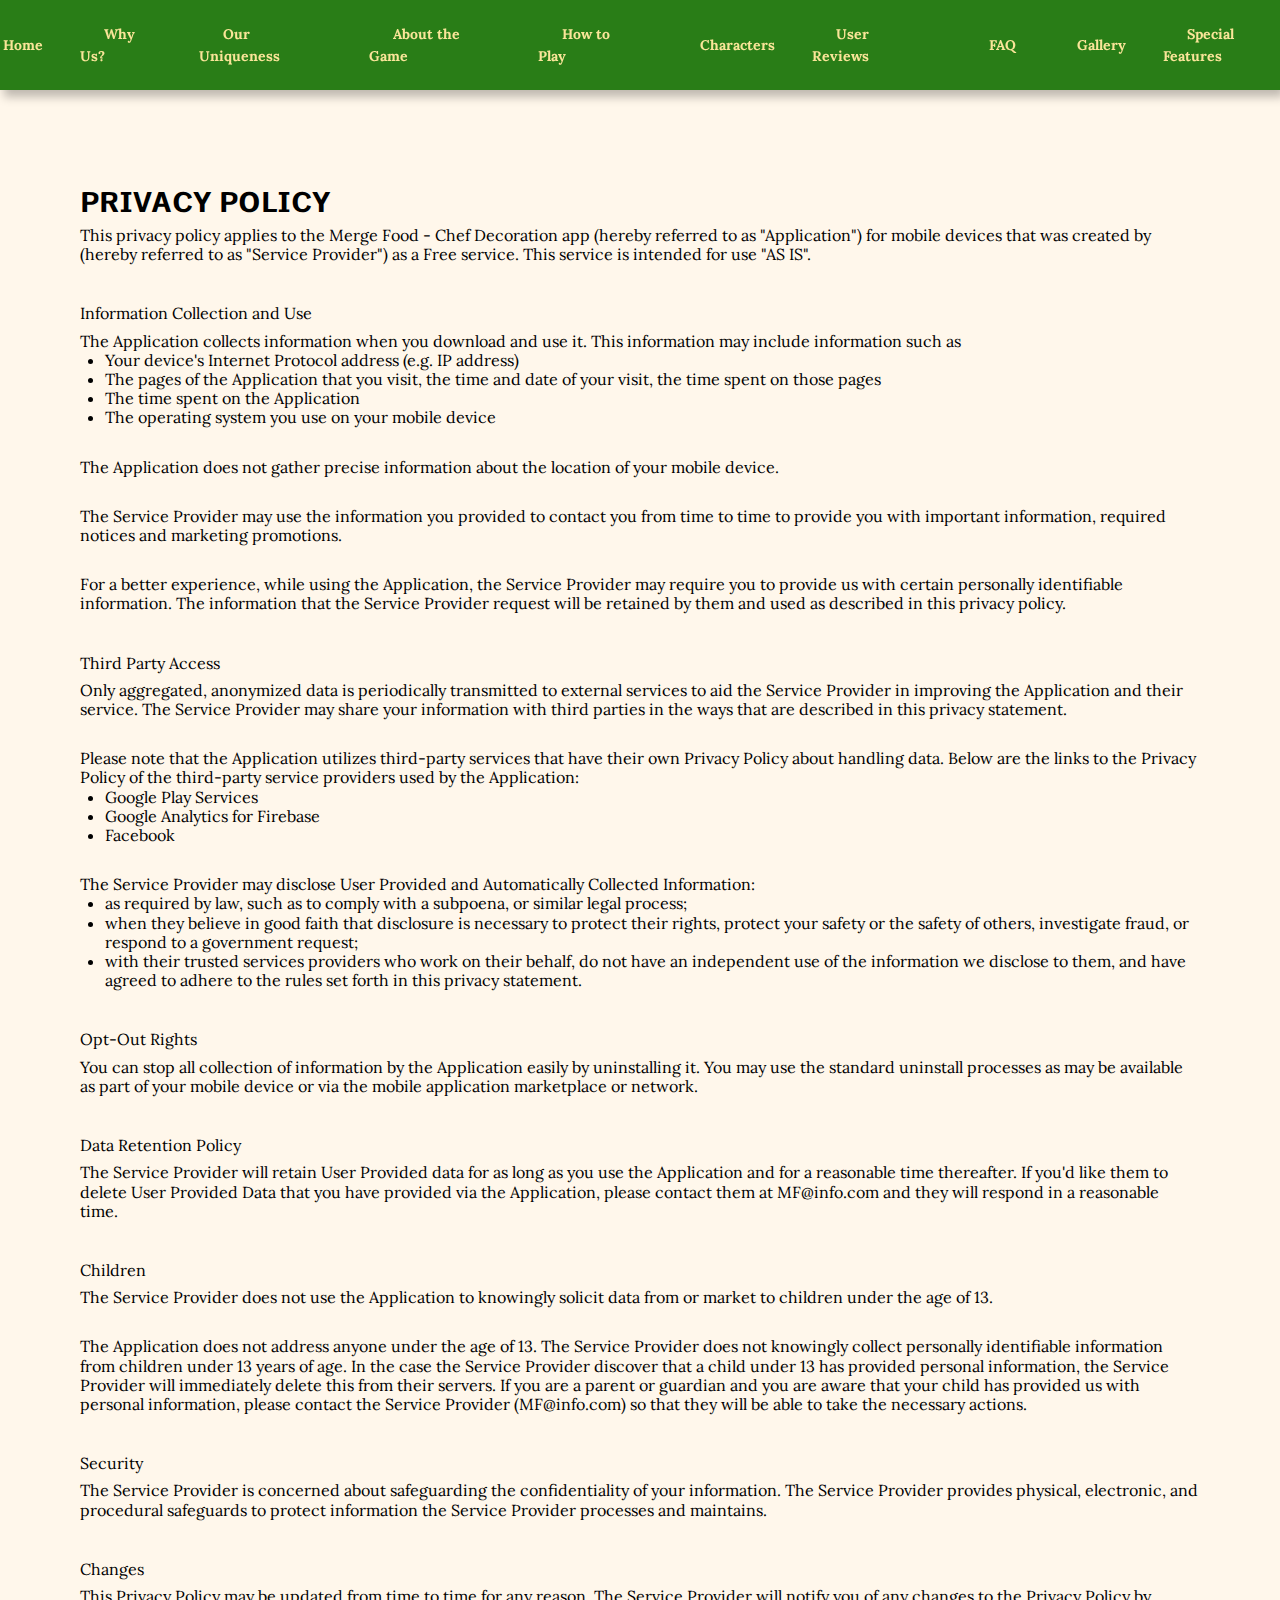
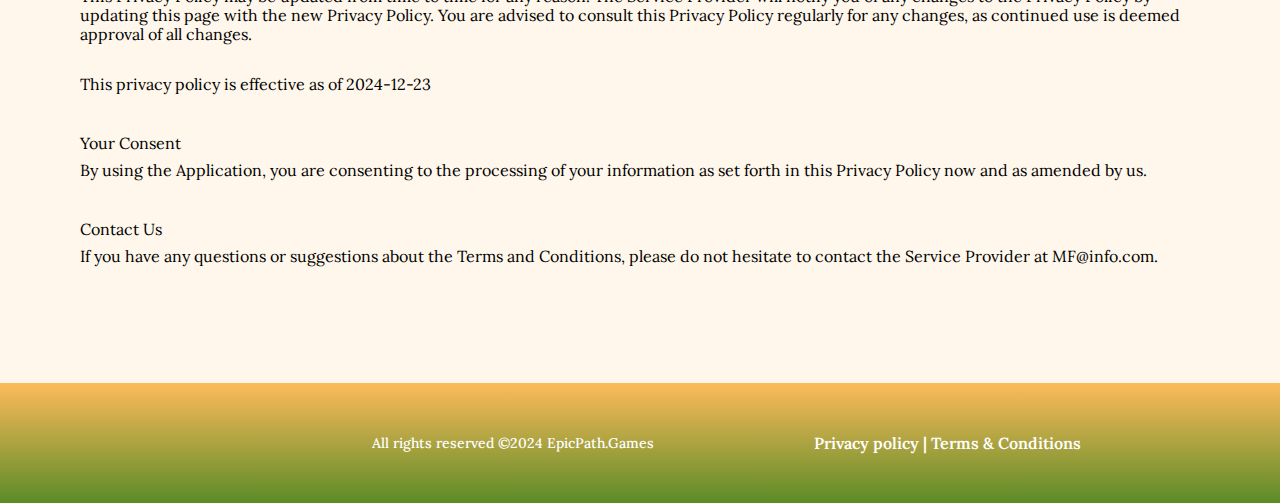
==== policy.html @ 28ab497a "1" ====
<!DOCTYPE html>
<html lang="en">
  <head>
    <meta charset="UTF-8" />
    <meta name="viewport" content="width=device-width, initial-scale=1.0" />
    <title>Merge Food - Chef Decoration</title>
    <link rel="icon" href="img/Fav B.png" />
    <link rel="stylesheet" type="text/css" href="slick/slick.css" />
    <link rel="stylesheet" href="css/main.css" />
    <link href="https://unpkg.com/aos@2.3.1/dist/aos.css" rel="stylesheet" />
  </head>

  <body class="back">
    <header class="header">
      <div class="header__background"></div>
      <nav class="navigation">
        <ul class="navigation__list">
          <li class="navigation__item">
            <a href="/" class="navigation__link"
              ><img href="/" class="header-title navigation-img" alt=""
            /></a>
          </li>
          <li class="navigation__item">
            <a href="/" class="navigation__link">Home</a>
          </li>
          <li class="navigation__item">
            <a href="/#why" class="navigation__link">Why Us?</a>
          </li>
          <li class="navigation__item">
            <a href="/#uniqueness" class="navigation__link">Our Uniqueness</a>
          </li>
          <li class="navigation__item">
            <a href="/#about" class="navigation__link">About the Game</a>
          </li>
          <li class="navigation__item">
            <a href="/#how" class="navigation__link">How to Play</a>
          </li>
          <li class="navigation__item">
            <a href="/#characters" class="navigation__link">Characters</a>
          </li>
          <li class="navigation__item">
            <a href="/#reviews" class="navigation__link">User Reviews</a>
          </li>
          <li class="navigation__item">
            <a href="/#faq" class="navigation__link">FAQ</a>
          </li>
          <li class="navigation__item">
            <a href="/#gallery" class="navigation__link">Gallery</a>
          </li>
          <li class="navigation__item">
            <a href="/#features" class="navigation__link">Special Features</a>
          </li>
        </ul>

        <div class="header__button-wrapper policy-terms-header__button-wrapper">
          <a href="/" class="policy-terms-header__icon--menu"
            ><img href="/" class="header-title" alt=""
          /></a>

          <button type="button" class="header__icon-button" data-menu-button>
            <img
              class="header__icon header__icon--menu"
              src="img/header/menu.png"
              alt=""
            />

            <img
              class="header__icon header__icon--close close"
              src="img/header//menu (1).png"
              alt=""
            />
          </button>
        </div>
      </nav>
    </header>

    <main class="policy">
      <section>
        <div class="policy-terms-container">
          <p class="policy-terms-title">PRIVACY POLICY</p>

          <p class="policy-terms-texts">
            This privacy policy applies to the Merge Food - Chef Decoration app
            (hereby referred to as "Application") for mobile devices that was
            created by (hereby referred to as "Service Provider") as a Free
            service. This service is intended for use "AS IS".
          </p>
          <p class="policy-terms-text">Information Collection and Use</p>
          <p class="policy-terms-texts">
            The Application collects information when you download and use it.
            This information may include information such as
          </p>

          <ul class="terms-lists">
            <li>Your device's Internet Protocol address (e.g. IP address)</li>
            <li>
              The pages of the Application that you visit, the time and date of
              your visit, the time spent on those pages
            </li>
            <li>The time spent on the Application</li>
            <li>The operating system you use on your mobile device</li>
          </ul>
          <p class="policy-terms-text-one">
            The Application does not gather precise information about the
            location of your mobile device.
          </p>

          <p class="policy-terms-text-one">
            The Service Provider may use the information you provided to contact
            you from time to time to provide you with important information,
            required notices and marketing promotions.
          </p>
          <p class="policy-terms-text-one">
            For a better experience, while using the Application, the Service
            Provider may require you to provide us with certain personally
            identifiable information. The information that the Service Provider
            request will be retained by them and used as described in this
            privacy policy.
          </p>

          <p class="policy-terms-text">Third Party Access</p>

          <p class="policy-terms-texts">
            Only aggregated, anonymized data is periodically transmitted to
            external services to aid the Service Provider in improving the
            Application and their service. The Service Provider may share your
            information with third parties in the ways that are described in
            this privacy statement.
          </p>

          <p class="policy-terms-text-one">
            Please note that the Application utilizes third-party services that
            have their own Privacy Policy about handling data. Below are the
            links to the Privacy Policy of the third-party service providers
            used by the Application:
          </p>
          <ul class="terms-lists">
            <li>
              <a
                class="email-link-color"
                href="https://policies.google.com/privacy"
                target="_blank"
                rel=""
                >Google Play Services
              </a>
            </li>
            <li>
              <a
                class="email-link-color"
                href="https://firebase.google.com/support/privacy"
                target="_blank"
                rel=""
                >Google Analytics for Firebase
              </a>
            </li>
            <li>
              <a
                class="email-link-color"
                href="https://www.facebook.com/about/privacy/update/printable"
                target="_blank"
                rel=""
                >Facebook
              </a>
            </li>
          </ul>

          <p class="policy-terms-text-one">
            The Service Provider may disclose User Provided and Automatically
            Collected Information:
          </p>
          <ul class="terms-lists">
            <li>
              as required by law, such as to comply with a subpoena, or similar
              legal process;
            </li>
            <li>
              when they believe in good faith that disclosure is necessary to
              protect their rights, protect your safety or the safety of others,
              investigate fraud, or respond to a government request;
            </li>
            <li>
              with their trusted services providers who work on their behalf, do
              not have an independent use of the information we disclose to
              them, and have agreed to adhere to the rules set forth in this
              privacy statement.
            </li>
          </ul>

          <h2 class="policy-terms-text">Opt-Out Rights</h2>
          <p class="policy-terms-texts">
            You can stop all collection of information by the Application easily
            by uninstalling it. You may use the standard uninstall processes as
            may be available as part of your mobile device or via the mobile
            application marketplace or network.
          </p>

          <h2 class="policy-terms-text">Data Retention Policy</h2>
          <p class="policy-terms-texts">
            The Service Provider will retain User Provided data for as long as
            you use the Application and for a reasonable time thereafter. If
            you'd like them to delete User Provided Data that you have provided
            via the Application, please contact them at MF@info.com and they
            will respond in a reasonable time.
          </p>
          <h2 class="policy-terms-text">Children</h2>
          <p class="policy-terms-texts">
            The Service Provider does not use the Application to knowingly
            solicit data from or market to children under the age of 13.
          </p>

          <p class="policy-terms-text-one">
            The Application does not address anyone under the age of 13. The
            Service Provider does not knowingly collect personally identifiable
            information from children under 13 years of age. In the case the
            Service Provider discover that a child under 13 has provided
            personal information, the Service Provider will immediately delete
            this from their servers. If you are a parent or guardian and you are
            aware that your child has provided us with personal information,
            please contact the Service Provider (MF@info.com) so that they will
            be able to take the necessary actions.
          </p>
          <h2 class="policy-terms-text">Security</h2>
          <p class="policy-terms-texts">
            The Service Provider is concerned about safeguarding the
            confidentiality of your information. The Service Provider provides
            physical, electronic, and procedural safeguards to protect
            information the Service Provider processes and maintains.
          </p>
          <h2 class="policy-terms-text">Changes</h2>
          <p class="policy-terms-texts">
            This Privacy Policy may be updated from time to time for any reason.
            The Service Provider will notify you of any changes to the Privacy
            Policy by updating this page with the new Privacy Policy. You are
            advised to consult this Privacy Policy regularly for any changes, as
            continued use is deemed approval of all changes.
          </p>

          <p class="policy-terms-text-one">
            This privacy policy is effective as of 2024-12-23
          </p>
          <h2 class="policy-terms-text">Your Consent</h2>
          <p class="policy-terms-texts">
            By using the Application, you are consenting to the processing of
            your information as set forth in this Privacy Policy now and as
            amended by us.
          </p>
          <h2 class="policy-terms-text">Contact Us</h2>
          <p class="policy-terms-texts">
            If you have any questions or suggestions about the Terms and
            Conditions, please do not hesitate to contact the Service Provider
            at
            <a class="email-link" href="mailto:MF@info.com">MF@info.com</a>.
          </p>
        </div>
      </section>
    </main>

    <footer class="footer">
      <div class="footer-container">
        <div class="footer-wrapper">
          <a class="footer-text" href="policy.html">Privacy policy</a>
          <a class="footer-text">|</a>
          <a class="footer-text" href="terms.html">Terms & Conditions</a>
        </div>
        <p class="footer-copyright">All rights reserved ©2024 EpicPath.Games</p>
      </div>
    </footer>
    <script src="js/mobile-menu.js"></script>
  </body>
</html>
---- css/main.css ----
@import url("https://fonts.googleapis.com/css2?family=Comme:wght@100..900&family=Lora:ital,wght@0,400..700;1,400..700&family=Viga&display=swap");

:root {
}

* {
  -webkit-box-sizing: border-box;
  box-sizing: border-box;
}

html {
  scroll-behavior: smooth;
  background: #ffbb5b;
  color: #000000;
}

body {
  margin: 0;
}

h1,
h2,
h3,
h4,
h5,
h6,
p {
  margin: 0;
}

ul,
ol {
  margin: 0;
  padding: 0;
  list-style: none;
}

img {
  display: block;
  height: auto;
}

.list {
  list-style: none;
}

button,
a {
  cursor: pointer;
}

.visually-hidden {
  position: absolute;
  width: 1px;
  height: 1px;
  margin: -1px;
  border: 0;
  padding: 0;

  white-space: nowrap;
  clip-path: inset(100%);
  clip: rect(0 0 0 0);
  overflow: hidden;
}

.button:hover {
  scale: 120%;
}

.header {
  position: fixed;
  width: 100%;
  z-index: 5;
  -webkit-transition: background-color 0.3s ease;
  transition: background-color 0.3s ease;
}

.header.is-open .header__background {
  left: 0;
}
.header__button-wrapper {
  margin-left: auto;
}
.header__icon {
  display: none;
}

.header__icon-button {
  display: -webkit-box;
  display: -ms-flexbox;
  display: flex;
  background-color: transparent;
  border: none;
  border-radius: 50%;
}

.header__icon--menu {
  display: block;
}

.header__icon-button.is-open .header__icon--menu {
  display: none;
}

.header__icon-button.is-open .header__icon--close {
  display: block;
}

.header {
  position: fixed;
  width: 100%;
  z-index: 5;
  background: transparent;
  display: flex;
  height: 64px;
  background: #297d17;
  box-shadow: 4px 7px 9px 0px #00000040;
}
.header__background {
  position: absolute;
  top: 0;
  right: 0;
  bottom: 0;
  left: 100%;

  z-index: -1;
  -webkit-transition: left 0.3s ease;
  transition: left 0.3s ease;
  background: #297d17;
  box-shadow: 4px 7px 9px 0px #00000040;
}
.header.is-open .header__background {
  left: 0;
}
.header__button-wrapper {
  margin-right: auto;
  display: flex;
  align-items: center;
  justify-content: end;
}
.policy-terms-header__button-wrapper {
  margin-right: auto;
  display: flex;
  align-items: center;
  justify-content: space-between;
}
.header__icon {
  display: none;
}
.header__icon-button {
  display: flex;
  background-color: transparent;
  border: none;
  border-radius: 50%;
}

.header__icon--menu {
  display: block;
}

.header__icon-button.is-open .header__icon--menu {
  display: none;
}

.header__icon-button.is-open .header__icon--close {
  display: block;
}

.navigation {
  display: -ms-flexbox;
  -webkit-box-orient: vertical;
  -webkit-box-direction: normal;
  -ms-flex-direction: column;
  flex-direction: column;
  -webkit-box-align: center;
  -ms-flex-align: center;
  align-items: center;
  -webkit-box-flex: 1;
  -ms-flex: 1;
  flex: 1;
  padding: 12px;
  position: relative;
}

.navigation__list {
  display: flex;
  flex-direction: column;

  align-items: center;

  top: 130px;
  position: absolute;
  top: 100%;
  right: -100%;
  width: 100%;
  height: 557px;
  -webkit-transition: 0.3s;
  transition: 0.3s;
  z-index: 999;

  padding: 0px 32px;

  border-radius: 0px 0px 20px 20px;
  gap: 28px;
  background: #ffc16b;
  box-shadow: 0px 9px 16px 0px #00000040;
}
.navigation__list.is-open {
  right: 0;
}
.navigation__link {
  font-family: Lora;
  font-size: 14px;
  font-weight: 700;
  line-height: 22px;
  text-align: center;
  text-underline-position: from-font;
  text-decoration-skip-ink: none;

  text-decoration: none;
  color: #482600;
}
.navigation__link:hover,
.navigation__link:focus {
  padding: 12px 24px 12px 24px;
  border: 2px solid #297d17;
  border-radius: 20px;
  color: #297d17;
}
.header.is-open {
  background-color: transparent;
}
.navigation-img {
  display: none;
}

@media screen and (min-width: 1200px) {
  .navigation-img {
    display: flex;
  }
  .policy-terms-header__icon--menu {
    display: none;
  }

  .header {
    width: 100%;

    height: 90px;
    padding: 10px 20px 10px 0;
    display: flex;
    align-items: center;
    justify-content: center;

    z-index: 1000;
  }
  .header__background {
  }

  .header__icon-button {
    display: none;
  }

  .navigation {
    display: flex;

    flex-direction: row;

    flex: 1;
    padding: 0;

    width: 1440px;
    margin: auto;
  }
  .navigation__list {
    background-color: transparent;
    flex-direction: row;
    display: flex;
    position: static;
    width: 1440px;
    margin: auto;

    padding-block: 0;
    flex: 1;
    gap: 13px;
    height: 0px;
    display: flex;
    justify-content: center;
    align-items: center;
    justify-content: center;
  }
  .navigation__link {
    font-size: 14px;
    font-weight: 700;
    line-height: 22px;
    text-align: left;
    text-underline-position: from-font;
    text-decoration-skip-ink: none;
    color: #fae599;
    padding: 12px 24px 12px 24px;
    text-decoration: none;
  }
  .navigation__link:hover,
  .navigation__link:focus {
    border: 2px solid #ffffff;
    border-radius: 20px;
    color: #ffffff;
  }
  .header__icon-home-img {
    display: none;
  }
  .navigation__item-desk {
    display: none;
  }
}

.home {
  width: 375px;
  height: 742px;

  padding: 182px 16px 0px;
  background-repeat: no-repeat;
  background-size: cover;
  background-position: center;
  background-image: url("/img/home/Home.png");
  margin: auto;
}

.home__container-top {
  display: flex;
  flex-direction: column;
  align-items: start;
}
.home-title {
  font-family: Viga;
  font-size: 46px;
  font-weight: 900;
  line-height: 50.4px;
  text-align: left;
  text-underline-position: from-font;
  text-decoration-skip-ink: none;
  -webkit-text-stroke: 1px#FFFFFF;
  color: #482600;
}

.home-text {
  font-family: Lora;
  font-size: 22px;
  font-weight: 500;
  line-height: 26.4px;
  text-align: left;
  text-underline-position: from-font;
  text-decoration-skip-ink: none;

  color: #000000;
  padding: 32px 0;
  width: 253px;
}
.home__google-button_image {
  width: 200px;
  height: 60px;
}
@media screen and (min-width: 1200px) {
  .home {
    width: 1440px;
    height: 784px;
    padding: 204px 0px 0px;
    background-image: url("/img/home/Home\ \(1\).png");
  }
  .home__container-top {
    display: flex;
    flex-direction: column;
    align-items: center;
    justify-content: center;
  }
  .home-title {
    font-family: Viga;
    font-size: 52px;
    font-weight: 900;
    line-height: 62.4px;
    text-align: center;
    text-underline-position: from-font;
    text-decoration-skip-ink: none;

    width: 404px;
  }

  .home-text {
    font-family: Lora;
    font-size: 26px;
    font-weight: 500;
    line-height: 31.2px;
    text-align: center;
    text-underline-position: from-font;
    text-decoration-skip-ink: none;
    width: 400px;
    padding: 29px 0;
  }
}
.why {
  width: 375px;
  height: 1085px;

  margin: auto;
  padding: 77px 15px 0;
  background-repeat: no-repeat;
  background-size: cover;
  background-position: center;
  background-image: url("/img/why/Why\ Choose\ Merge\ Food\ -\ Chef\ Decoration_.png");
}

.why-list {
  padding-top: 67px;
  margin: auto;
  display: flex;
  flex-direction: column;
  gap: 24px;
}
.why-item {
  width: 343px;
  height: 150px;
  padding: 31px 16px;
  border-radius: 20px;
  background: #ffffff99;
  display: flex;
  gap: 16px;
  align-items: center;
}

.why-text-bold {
  font-family: Lora;
  font-size: 18px;
  font-weight: 600;
  line-height: 21.6px;
  text-align: left;
  text-underline-position: from-font;
  text-decoration-skip-ink: none;
}
.why-text {
  padding-top: 8px;
  font-family: Lora;
  font-size: 16px;
  font-weight: 400;
  line-height: 19.2px;
  text-align: left;
  text-underline-position: from-font;
  text-decoration-skip-ink: none;
}
@media screen and (min-width: 1200px) {
  .why {
    width: 1440px;
    height: 700px;

    margin: auto;
    padding: 91px 189px 0;
    background-repeat: no-repeat;
    background-size: cover;
    background-position: center;
    background-image: url("/img/why/Why\ Choose\ Merge\ Food\ -\ Chef\ Decoration_\ \(1\).png");
  }

  .why-list {
    padding-top: 73px;
    margin: auto;
    display: flex;
    flex-direction: row;
    align-items: start;
    justify-content: center;
    gap: 32px;
    flex-wrap: wrap;
    width: 1062px;
    height: 412px;
  }
  .why-item {
    width: 515px;
    height: 116px;
    padding: 20px;
    border-radius: 20px;
    background: #ffffff99;
    display: flex;
    gap: 33px;
    align-items: center;
  }

  .why-text-bold {
    font-family: Lora;
    font-size: 20px;
    font-weight: 600;
    line-height: 24px;
    text-align: left;
    text-underline-position: from-font;
    text-decoration-skip-ink: none;
  }
  .why-text {
    font-family: Lora;
    font-size: 18px;
    font-weight: 400;
    line-height: 21.6px;
    text-align: left;
    text-underline-position: from-font;
    text-decoration-skip-ink: none;
  }
}
.uniqueness {
  width: 375px;
  height: 868px;

  margin: auto;
  padding: 64px 16px 0;
  background-repeat: no-repeat;
  background-size: cover;
  background-position: center;
  background-image: url("/img/uniqueness/What\ Makes\ the\ Game\ Unique_.png");
}

.uniqueness-list {
  padding-top: 54px;
  margin: auto;
  display: flex;
  flex-direction: column;
  gap: 32px;
}

.uniqueness-text-bold {
  font-family: Lora;
  font-size: 18px;
  font-weight: 600;
  line-height: 21.6px;
  text-align: left;
  text-underline-position: from-font;
  text-decoration-skip-ink: none;
}
.uniqueness-text {
  padding-top: 12px;
  font-family: Lora;
  font-size: 16px;
  font-weight: 400;
  line-height: 19.2px;
  text-align: left;
  text-underline-position: from-font;
  text-decoration-skip-ink: none;
}
@media screen and (min-width: 1200px) {
  .uniqueness {
    width: 1440px;
    height: 700px;

    margin: auto;
    padding: 72px 408px 0;
    background-repeat: no-repeat;
    background-size: cover;
    background-position: center;
    background-image: url("/img/uniqueness/What\ Makes\ the\ Game\ Unique_\ \(1\).png");
  }

  .uniqueness-list {
    padding-top: 54px;
    margin: auto;
    display: flex;
    flex-direction: column;
    gap: 32px;
  }

  .uniqueness-text-bold {
    font-family: Lora;
    font-size: 20px;
    font-weight: 600;
    line-height: 24px;
    text-align: left;
    text-underline-position: from-font;
    text-decoration-skip-ink: none;
  }
  .uniqueness-text {
    padding-top: 12px;
    font-family: Lora;
    font-size: 18px;
    font-weight: 400;
    line-height: 21.6px;
    text-align: left;
    text-underline-position: from-font;
    text-decoration-skip-ink: none;
  }
}
.about {
  padding: 64px 16px 0px;
  margin: auto;
  width: 375px;
  height: 574px;

  background-repeat: no-repeat;
  background-size: cover;
  background-position: center;
  background-image: url("/img/about/About\ the\ Game.png");
}

.about-title {
  font-family: Lora;
  font-size: 22px;
  font-weight: 900;
  line-height: 26.4px;
  text-align: center;
  text-underline-position: from-font;
  text-decoration-skip-ink: none;
  -webkit-text-stroke: 1px#FFFFFF99;
  color: #297d17;
}

.about-text {
  font-family: Lora;
  font-size: 16px;
  font-weight: 400;
  line-height: 22.4px;
  text-align: left;
  text-underline-position: from-font;
  text-decoration-skip-ink: none;

  padding: 69px 0px 0;
}
.about-text-bold {
  font-family: Lora;
  font-size: 18px;
  font-weight: 600;
  line-height: 25.2px;
  text-align: left;
  text-underline-position: from-font;
  text-decoration-skip-ink: none;
}
@media screen and (min-width: 1200px) {
  .about {
    padding: 66px 408px 0;
    margin: auto;
    width: 1440px;
    height: 493px;

    display: flex;
    flex-direction: column;
    align-items: center;
    justify-content: start;
    background-image: url("/img/about/About\ the\ Game\ \(1\).png");
  }

  .about-title {
    font-family: Lora;
    font-size: 32px;
    font-weight: 900;
    line-height: 38.4px;
    text-align: center;
    text-underline-position: from-font;
    text-decoration-skip-ink: none;
  }

  .about-text {
    font-family: Lora;
    font-size: 18px;
    font-weight: 400;
    line-height: 25.2px;
    text-align: left;
    text-underline-position: from-font;
    text-decoration-skip-ink: none;

    padding: 77px 0 0;
  }
  .about-text-bold {
    font-family: Lora;
    font-size: 22px;
    font-weight: 600;
    line-height: 30.8px;
    text-align: left;
    text-underline-position: from-font;
    text-decoration-skip-ink: none;
  }
}
.how {
  width: 375px;
  height: 1191px;

  margin: auto;
  padding: 64px 16px 0;
  background-repeat: no-repeat;
  background-size: cover;
  background-position: center;
  background-image: url("/img/how/How\ to\ Play.png");
}

.how-list {
  padding-top: 54px;
  margin: auto;
  display: flex;
  flex-direction: column;
  gap: 16px;
}
.how-item {
  width: 343px;
  height: 192px;
}
.how-img {
  margin: auto;
}
.how-text-bold {
  padding: 12px 0;

  font-family: Lora;
  font-size: 20px;
  font-weight: 600;
  line-height: 24px;
  text-align: center;
  text-underline-position: from-font;
  text-decoration-skip-ink: none;
}
.how-text {
  font-family: Lora;
  font-size: 18px;
  font-weight: 400;
  line-height: 21.6px;
  text-align: center;
  text-underline-position: from-font;
  text-decoration-skip-ink: none;
}

@media screen and (min-width: 1200px) {
  .how {
    width: 1440px;
    height: 700px;
    margin: auto;
    padding: 72px 244px;
    background-image: url("/img/how/How\ to\ Play\ \(1\).png");
  }
  .how-list {
    padding-top: 39px;
    margin: auto;
    display: flex;
    flex-direction: row;
    flex-wrap: wrap;
    gap: 33px;
    justify-content: center;
  }
  .how-item {
    width: 295px;
    height: 192px;
  }
  .how-img {
    margin: 0;
  }

  .how-text-bold {
    font-family: Lora;
    font-size: 20px;
    font-weight: 600;
    line-height: 24px;
    text-align: left;
    text-underline-position: from-font;
    text-decoration-skip-ink: none;
  }
  .how-text {
    font-family: Lora;
    font-size: 18px;
    font-weight: 400;
    line-height: 21.6px;
    text-align: left;
    text-underline-position: from-font;
    text-decoration-skip-ink: none;
  }
}

.characters {
  padding: 53px 16px 0;
  margin: auto;
  width: 375px;
  height: 1021px;

  background-repeat: no-repeat;
  background-size: cover;
  background-position: center;
  background-image: url("/img/characters/Characters.png");
}

.characters-list {
  display: flex;
  flex-direction: column;
  padding-top: 52px;

  gap: 32px;
}
.characters-item-two {
  padding-top: 304px;
}
.characters-text-bold {
  font-family: Lora;
  font-size: 18px;
  font-weight: 600;
  line-height: 21.6px;
  text-align: left;
  text-underline-position: from-font;
  text-decoration-skip-ink: none;

  color: #751a09;
}
.characters-text {
  font-family: Lora;
  font-size: 16px;
  font-weight: 400;
  line-height: 19.2px;
  text-align: left;
  text-underline-position: from-font;
  text-decoration-skip-ink: none;
  padding-top: 8px;
}

@media screen and (min-width: 1200px) {
  .characters {
    padding: 72px 189px 81px;
    margin: auto;
    width: 1440px;
    height: 700px;

    background-repeat: no-repeat;
    background-size: cover;
    background-position: center;
    background-image: url("/img/characters/Characters\ \(1\).png");
  }

  .characters-list {
    display: flex;
    flex-direction: row;
    padding-top: 79px;
    align-items: center;
    justify-content: center;
    gap: px;
    column-gap: 470px;
    flex-wrap: wrap;
    width: 1062px;
    height: 559px;
  }
  .characters-item {
    width: 296px;
  }
  .characters-item-two {
    padding-top: 0px;
  }
  .characters-text-bold {
    font-family: Lora;
    font-size: 20px;
    font-weight: 600;
    line-height: 24px;
    text-align: center;
    text-underline-position: from-font;
    text-decoration-skip-ink: none;

    color: #751a09;
  }
  .characters-text {
    font-family: Lora;
    font-size: 18px;
    font-weight: 400;
    line-height: 21.6px;
    text-align: center;
    text-underline-position: from-font;
    text-decoration-skip-ink: none;

    padding-top: 8px;
  }
}
.reviews {
  width: 375px;
  height: 490px;

  margin: auto;
  padding: 64px 16px 0;
  background-repeat: no-repeat;
  background-size: cover;
  background-position: top;
  background-image: url("/img/reviews/_User\ Reviews.png");
}

.reviews-list {
  width: auto;
  padding-top: 54px;
  padding-bottom: 29px;
  margin: auto;
}
.reviews-item {
  margin: 0 5px;
}
.reviews-item-top {
  display: flex;
  gap: 15px;
  align-items: center;

  height: 60px;
}
.reviews-text-bold {
  font-family: Lora;
  font-size: 18px;
  font-weight: 700;
  line-height: 23.04px;
  letter-spacing: 0.03em;
  text-align: left;
  text-underline-position: from-font;
  text-decoration-skip-ink: none;
  color: #ffffff;
}
.reviews-text {
  width: 343px;
  height: 160px;
  padding: 55px 16px 0;
  border-radius: 10px;
  background: #fff8f3b2;
  backdrop-filter: blur(4px);
  box-shadow: 0px 2px 6px 0px #0d427b40;
  font-family: Lora;
  font-size: 16px;
  font-weight: 400;
  line-height: 19.2px;
  letter-spacing: 0.03em;
  text-align: left;
  text-underline-position: from-font;
  text-decoration-skip-ink: none;
  color: #0a1346;
  margin-top: 8px;
}

.gallery-button-container {
  display: none;
}

@media screen and (min-width: 1200px) {
  .gallery-button-container {
    display: flex;
    align-items: center;
    justify-content: center;
    gap: 32px;
  }

  .gallery-button {
    background-color: transparent;
    border: none;
    padding: 0;
    -webkit-transition: scale 0.3s ease;
    transition: scale 0.3s ease;
  }

  .gallery-button:hover {
    scale: 120%;
  }
  .reviews {
    width: 1440px;
    height: 595px;

    margin: auto;
    padding: 84px 80px 0;
    background-image: url("/img/reviews/User\ Reviews.png");
  }
  .reviews-list {
    width: auto;
    padding-top: 83px;
  }

  .reviews-text-bold {
    font-family: Lora;
    font-size: 20px;
    font-weight: 700;
    line-height: 25.6px;
    letter-spacing: 0.03em;
    text-align: left;
    text-underline-position: from-font;
    text-decoration-skip-ink: none;
  }
  .reviews-text {
    width: 405px;
    height: 118px;
    padding: 30px 16px 0;
    font-family: Lora;
    font-size: 18px;
    font-weight: 400;
    line-height: 21.6px;
    letter-spacing: 0.03em;
    text-align: left;
    text-underline-position: from-font;
    text-decoration-skip-ink: none;
  }
}

.faq {
  padding: 64px 16px 30px;
  margin: auto;
  width: 375px;
  min-height: 866px;

  background-repeat: no-repeat;
  background-size: cover;
  background-position: bottom;
  background-image: url("/img/faq/FAQ.png");
}
.faq-container {
  padding-top: 54px;
  display: flex;
  flex-direction: column;
  gap: 16px;
  margin: auto;
}

.faq-item {
  background: #ffe6c4;
  border: 2px solid #297d17;
  padding: 16px;
  border-radius: 12px;
}

.faq-question {
  display: flex;
  justify-content: space-between;
  align-items: center;

  font-family: Lora;
  font-size: 18px;
  font-weight: 700;
  line-height: 21.6px;
  text-align: left;
  text-underline-position: from-font;
  text-decoration-skip-ink: none;
  color: #297d17;
}

.toggle-button {
  background: none;
  border: none;

  cursor: pointer;
}

.faq-answer {
  display: none;
  padding-top: 16px;
  font-family: Lora;
  font-size: 16px;
  font-weight: 500;
  line-height: 19.2px;
  text-align: left;
  text-underline-position: from-font;
  text-decoration-skip-ink: none;
}
@media screen and (min-width: 1200px) {
  .faq {
    padding: 72px 300px;
    margin: auto;
    width: 1440px;
    background-image: url("/img/faq/FAQ\ \(1\).png");
  }
  .faq-container {
    width: 840px;
    padding-top: 43px;
    display: flex;
    flex-direction: column;
    gap: 16px;
    margin: auto;
  }

  .faq-question {
    font-family: Lora;
    font-size: 20px;
    font-weight: 700;
    line-height: 24px;
    text-align: left;
    text-underline-position: from-font;
    text-decoration-skip-ink: none;
  }

  .toggle-button {
    background: none;
    border: none;

    cursor: pointer;
  }

  .faq-answer {
    display: none;

    font-family: Lora;
    font-size: 18px;
    font-weight: 500;
    line-height: 21.6px;
    text-align: left;
    text-underline-position: from-font;
    text-decoration-skip-ink: none;
  }
}
.gallery {
  width: 375px;
  height: 862px;

  margin: auto;
  padding: 64px 16px 0px;
  background-repeat: no-repeat;
  background-size: cover;
  background-position: center;
  background-image: url("/img/gallery/Gallery.png");
}

.gallery__list {
  width: auto;
  padding-top: 65px;

  margin: auto;
}
.gallery__item {
  width: 343px;
  height: 610px;
  overflow: hidden;
  position: relative;
  margin: 0 10px;
}

.gallery__image {
  width: 100%;
  height: 100%;
  object-fit: cover;
  object-position: center;
}

@media screen and (min-width: 1200px) {
  .gallery {
    width: 1440px;
    height: 1058px;

    margin: auto;
    padding: 72px 0 0;
    background-image: url("/img/gallery/12657-NP185O\ 1.png");
  }

  .gallery__item {
    width: 406px;
    height: 721.78px;
    overflow: hidden;
    position: relative;
  }

  .gallery__list {
    width: auto;
    padding: 82px 0 42px;
  }
}
.features {
  width: 375px;

  margin: auto;
  padding: 64px 16px 89px;
  background: #ffbb5b;
}

.features-list {
  padding-top: 64px;
  margin: auto;
  display: flex;
  flex-direction: row;
  flex-wrap: wrap;
  gap: 16px;
  row-gap: 32px;
}
.features-item {
  width: 163px;
  height: 230px;
}
.features-img {
  margin: 16px auto;
}
.features-text-bold {
  height: 44px;

  font-family: Lora;
  font-size: 18px;
  font-weight: 700;
  line-height: 21.6px;
  text-align: center;
  text-underline-position: from-font;
  text-decoration-skip-ink: none;
}
.features-text {
  font-family: Lora;
  font-size: 16px;
  font-weight: 500;
  line-height: 19.2px;
  text-align: center;
  text-underline-position: from-font;
  text-decoration-skip-ink: none;
}

@media screen and (min-width: 1200px) {
  .features {
    width: 1440px;

    margin: auto;
    padding: 72px 270px 101px;
    background: #ffbb5b;
  }

  .features-list {
    padding-top: 85px;
    margin: auto;
    display: flex;
    flex-direction: row;
    flex-wrap: wrap;
    gap: 34px;
  }
  .features-item {
    width: 187px;
    height: 236px;
  }
  .features-img {
    margin: 16px auto;
  }
  .features-text-bold {
    height: 44px;

    font-family: Lora;
    font-size: 20px;
    font-weight: 700;
    line-height: 24px;
    text-align: center;
    text-underline-position: from-font;
    text-decoration-skip-ink: none;
  }
  .features-text {
    font-family: Lora;
    font-size: 16px;
    font-weight: 500;
    line-height: 19.2px;
    text-align: center;
    text-underline-position: from-font;
    text-decoration-skip-ink: none;
  }
}
.footer {
  background: linear-gradient(
    0deg,
    #297d17 -30.75%,
    #ffbb5b 100.89%,
    #cd946f 135.47%
  );

  color: #ffffff;
  padding: 58px 16px 49px;
}
.footer-container {
  display: flex;
  flex-direction: column;
  justify-content: center;
  align-items: center;
  gap: 25px;
}

.footer-wrapper {
  display: flex;
  flex-direction: row;

  align-items: center;

  gap: 4px;
}
.footer-text {
  font-family: Lora;
  font-size: 14px;
  font-weight: 600;
  line-height: 24px;
  text-align: left;
  text-underline-position: from-font;
  text-decoration-skip-ink: none;

  text-decoration: none;
  color: #ffffff;
}

.footer-copyright {
  font-family: Lora;
  font-size: 14px;
  font-weight: 400;
  line-height: 16px;
  text-align: center;
  text-underline-position: from-font;
  text-decoration-skip-ink: none;
}

@media screen and (min-width: 1200px) {
  .footer {
    padding: 48px 199px;
  }
  .footer-container {
    display: flex;
    flex-direction: row-reverse;
    justify-content: end;

    align-items: center;

    gap: 160px;
  }

  .footer-wrapper {
    display: flex;
    flex-direction: row;
    justify-content: end;
    align-items: end;

    gap: 4px;
  }
  .footer-text {
    font-family: Lora;
    font-size: 16px;
    font-weight: 600;
    line-height: 24px;
    text-align: left;
    text-underline-position: from-font;
    text-decoration-skip-ink: none;
  }

  .footer-copyright {
    font-family: Lora;
    font-size: 14px;
    font-weight: 500;
    line-height: 16px;
    text-align: left;
    text-underline-position: from-font;
    text-decoration-skip-ink: none;
  }
}
.policy-terms-container {
  flex-direction: column;
  align-items: start;
  padding: 124px 16px 116px;
  background-color: #fff7eb;
}
.policy-terms-title {
  font-family: Comme;
  font-size: 28px;
  font-weight: 700;
  line-height: 32px;
  text-align: left;
  text-underline-position: from-font;
  text-decoration-skip-ink: none;

  text-transform: uppercase;
}

.policy-terms-text {
  font-family: Lora;
  font-size: 14px;
  font-weight: 400;
  line-height: 16.8px;
  text-align: left;
  text-underline-position: from-font;
  text-decoration-skip-ink: none;

  padding-top: 20px;
}
.policy-terms-texts {
  font-family: Lora;
  font-size: 14px;
  font-weight: 400;
  line-height: 16.8px;
  text-align: left;
  text-underline-position: from-font;
  text-decoration-skip-ink: none;
  padding-top: 8px;
}
.policy-terms-text-one {
  font-family: Lora;
  font-size: 14px;
  font-weight: 400;
  line-height: 16.8px;
  text-align: left;
  text-underline-position: from-font;
  text-decoration-skip-ink: none;
  padding-top: 20px;
}

.terms-list {
  list-style-type: disc;

  padding: 20px 0 20px 25px;
  font-family: Lora;
  font-size: 14px;
  font-weight: 400;
  line-height: 16.8px;
  text-align: left;
  text-underline-position: from-font;
  text-decoration-skip-ink: none;

  display: flex;
  flex-direction: column;
}

.terms-lists {
  list-style-type: disc;

  padding-left: 25px;
  font-family: Lora;
  font-size: 14px;
  font-weight: 400;
  line-height: 16.8px;
  text-align: left;
  text-underline-position: from-font;
  text-decoration-skip-ink: none;
}
.email-link {
  color: inherit;
  text-decoration: none;
}
.email-link-color {
  color: #000;
  text-decoration: none;
}
@media screen and (min-width: 1200px) {
  .policy-terms-container {
    padding: 186px 80px 116px;
    align-items: start;
  }
  .policy-terms-title {
    font-family: Comme;
    font-size: 28px;
    font-weight: 700;
    line-height: 32px;
    text-align: left;
    text-underline-position: from-font;
    text-decoration-skip-ink: none;
  }

  .policy-terms-text {
    font-family: Lora;
    font-size: 16px;
    font-weight: 400;
    line-height: 19.2px;
    text-align: left;
    text-underline-position: from-font;
    text-decoration-skip-ink: none;

    padding-top: 40px;
  }
  .policy-terms-texts {
    font-family: Lora;
    font-size: 16px;
    font-weight: 400;
    line-height: 19.2px;
    text-align: left;
    text-underline-position: from-font;
    text-decoration-skip-ink: none;
  }
  .policy-terms-text-one {
    font-family: Lora;
    font-size: 16px;
    font-weight: 400;
    line-height: 19.2px;
    text-align: left;
    text-underline-position: from-font;
    text-decoration-skip-ink: none;
    padding-top: 30px;
  }

  .terms-list {
    list-style-type: disc;

    padding: 20px 0 20px 25px;
    font-family: Lora;
    font-size: 16px;
    font-weight: 400;
    line-height: 19.2px;
    text-align: left;
    text-underline-position: from-font;
    text-decoration-skip-ink: none;

    display: flex;
    flex-direction: column;
  }

  .terms-lists {
    list-style-type: disc;

    font-family: Lora;
    font-size: 16px;
    font-weight: 400;
    line-height: 19.2px;
    text-align: left;
    text-underline-position: from-font;
    text-decoration-skip-ink: none;
  }
}
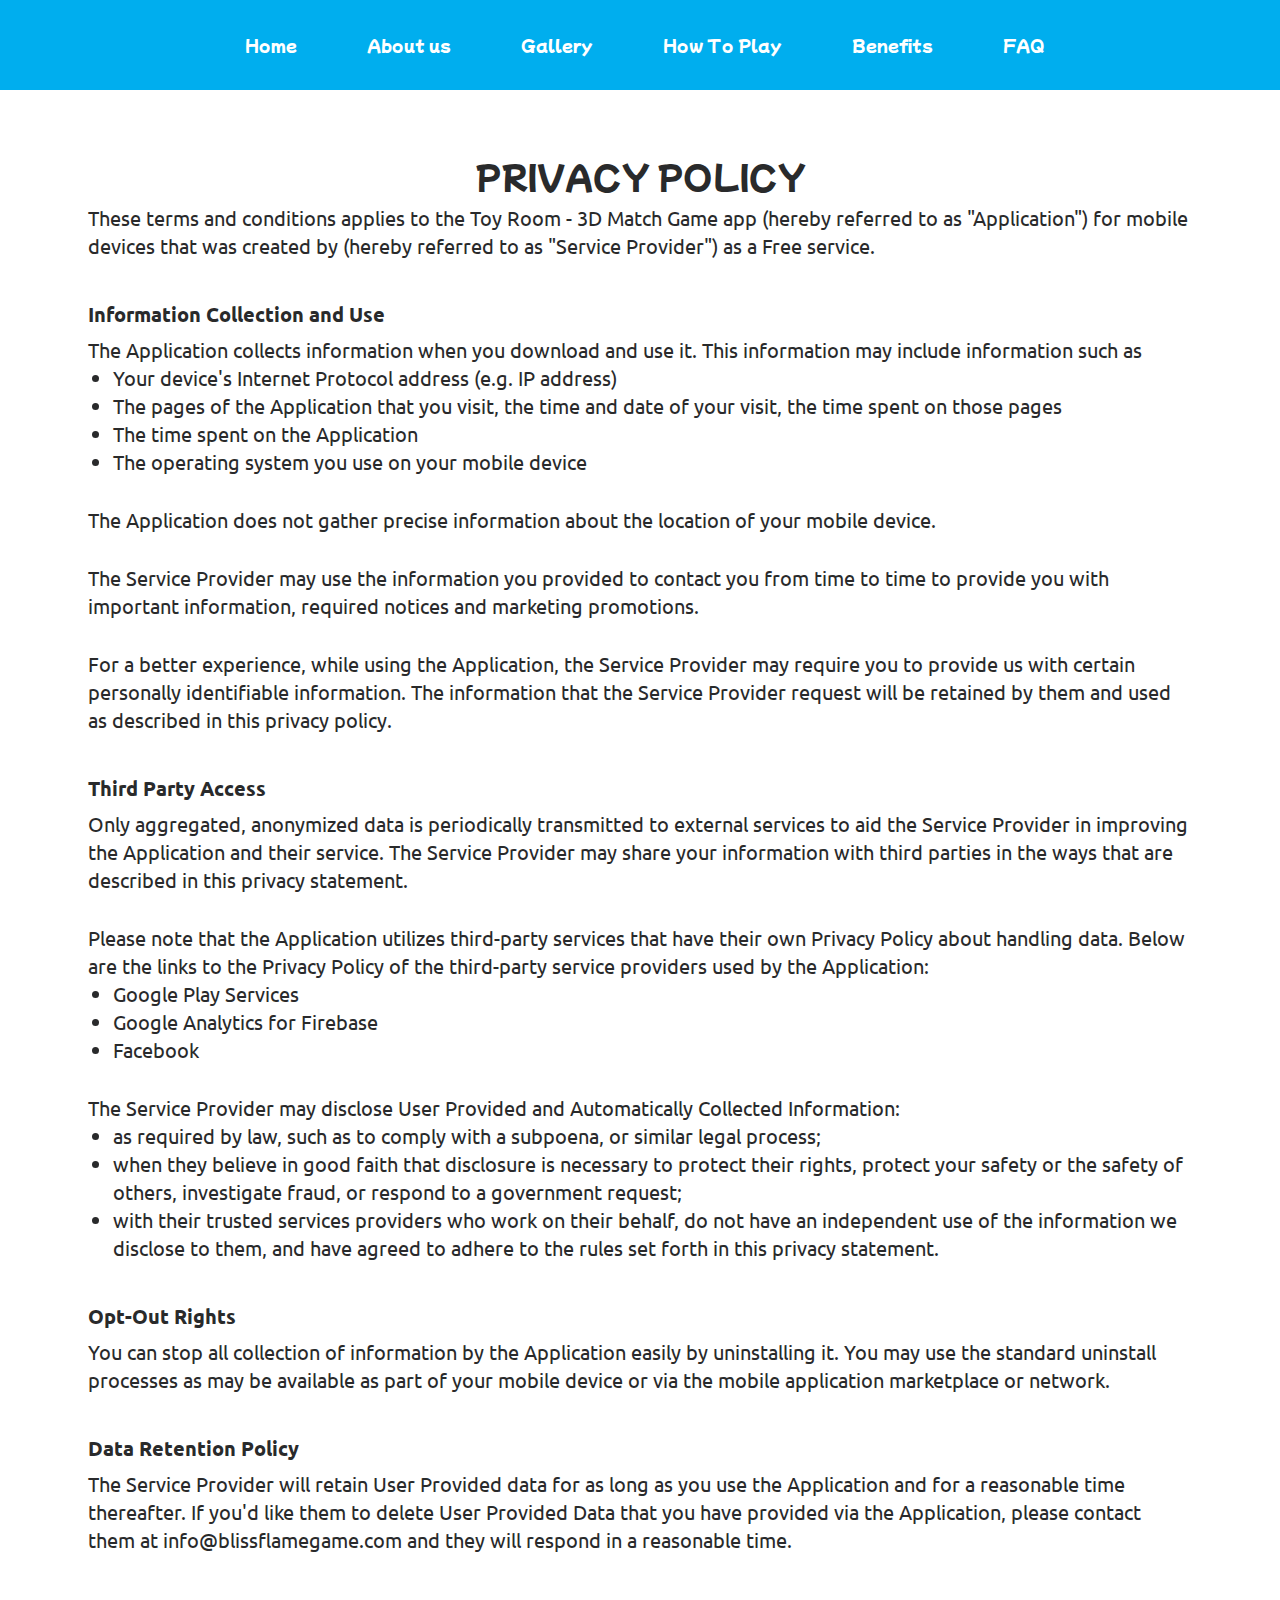
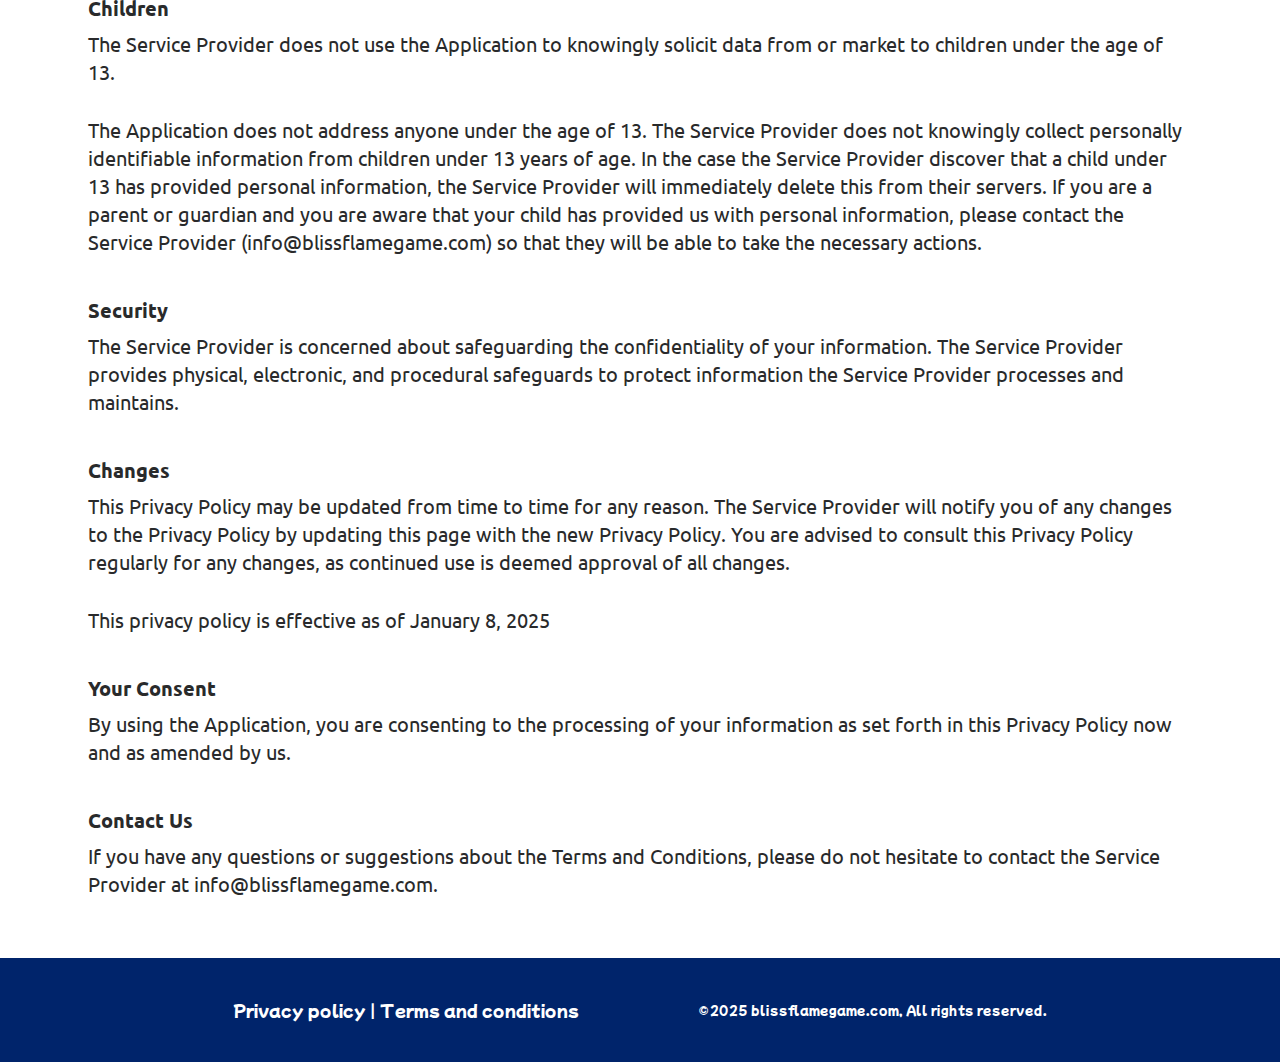
==== commit 5aa07b80: "2" ====
--- a/policy.html
+++ b/policy.html
@@ -3,8 +3,9 @@
   <head>
     <meta charset="UTF-8" />
     <meta name="viewport" content="width=device-width, initial-scale=1.0" />
-    <title>Merge Food - Chef Decoration</title>
-    <link rel="icon" href="img/Fav B.png" />
+    <title>Toy Room - 3D Match Game</title>
+    <link rel="icon" href="image/Fav B.jpg" />
+
     <link rel="stylesheet" type="text/css" href="slick/slick.css" />
     <link rel="stylesheet" href="css/main.css" />
     <link href="https://unpkg.com/aos@2.3.1/dist/aos.css" rel="stylesheet" />
@@ -24,49 +25,46 @@
             <a href="/" class="navigation__link">Home</a>
           </li>
           <li class="navigation__item">
-            <a href="/#why" class="navigation__link">Why Us?</a>
-          </li>
-          <li class="navigation__item">
-            <a href="/#uniqueness" class="navigation__link">Our Uniqueness</a>
-          </li>
-          <li class="navigation__item">
-            <a href="/#about" class="navigation__link">About the Game</a>
-          </li>
-          <li class="navigation__item">
-            <a href="/#how" class="navigation__link">How to Play</a>
-          </li>
-          <li class="navigation__item">
-            <a href="/#characters" class="navigation__link">Characters</a>
-          </li>
-          <li class="navigation__item">
-            <a href="/#reviews" class="navigation__link">User Reviews</a>
+            <a href="/#about" class="navigation__link">About us</a>
+          </li>
+          <li class="navigation__item">
+            <a href="/#gallery" class="navigation__link">Gallery</a>
+          </li>
+          <li class="navigation__item">
+            <a href="/#how" class="navigation__link">How To Play</a>
+          </li>
+          <li class="navigation__item">
+            <a href="/#features" class="navigation__link">Benefits</a>
           </li>
           <li class="navigation__item">
             <a href="/#faq" class="navigation__link">FAQ</a>
           </li>
           <li class="navigation__item">
-            <a href="/#gallery" class="navigation__link">Gallery</a>
-          </li>
-          <li class="navigation__item">
-            <a href="/#features" class="navigation__link">Special Features</a>
+            <a
+              href="/policy.html"
+              class="navigation__link navigation__item-desk"
+              >Privacy policy</a
+            >
+          </li>
+          <li class="navigation__item">
+            <a href="/terms.html" class="navigation__link navigation__item-desk"
+              >Terms & Conditions</a
+            >
           </li>
         </ul>
-
         <div class="header__button-wrapper policy-terms-header__button-wrapper">
           <a href="/" class="policy-terms-header__icon--menu"
             ><img href="/" class="header-title" alt=""
           /></a>
-
           <button type="button" class="header__icon-button" data-menu-button>
             <img
               class="header__icon header__icon--menu"
-              src="img/header/menu.png"
+              src="image/header/Frame 64.png"
               alt=""
             />
-
             <img
               class="header__icon header__icon--close close"
-              src="img/header//menu (1).png"
+              src="image/header/Frame 64 (1).png"
               alt=""
             />
           </button>
@@ -80,10 +78,10 @@
           <p class="policy-terms-title">PRIVACY POLICY</p>
 
           <p class="policy-terms-texts">
-            This privacy policy applies to the Merge Food - Chef Decoration app
-            (hereby referred to as "Application") for mobile devices that was
-            created by (hereby referred to as "Service Provider") as a Free
-            service. This service is intended for use "AS IS".
+            These terms and conditions applies to the Toy Room - 3D Match Game
+            app (hereby referred to as "Application") for mobile devices that
+            was created by (hereby referred to as "Service Provider") as a Free
+            service.
           </p>
           <p class="policy-terms-text">Information Collection and Use</p>
           <p class="policy-terms-texts">
@@ -199,8 +197,8 @@
             The Service Provider will retain User Provided data for as long as
             you use the Application and for a reasonable time thereafter. If
             you'd like them to delete User Provided Data that you have provided
-            via the Application, please contact them at MF@info.com and they
-            will respond in a reasonable time.
+            via the Application, please contact them at info@blissflamegame.com
+            and they will respond in a reasonable time.
           </p>
           <h2 class="policy-terms-text">Children</h2>
           <p class="policy-terms-texts">
@@ -216,8 +214,8 @@
             personal information, the Service Provider will immediately delete
             this from their servers. If you are a parent or guardian and you are
             aware that your child has provided us with personal information,
-            please contact the Service Provider (MF@info.com) so that they will
-            be able to take the necessary actions.
+            please contact the Service Provider (info@blissflamegame.com) so
+            that they will be able to take the necessary actions.
           </p>
           <h2 class="policy-terms-text">Security</h2>
           <p class="policy-terms-texts">
@@ -236,7 +234,7 @@
           </p>
 
           <p class="policy-terms-text-one">
-            This privacy policy is effective as of 2024-12-23
+            This privacy policy is effective as of January 8, 2025
           </p>
           <h2 class="policy-terms-text">Your Consent</h2>
           <p class="policy-terms-texts">
@@ -249,7 +247,9 @@
             If you have any questions or suggestions about the Terms and
             Conditions, please do not hesitate to contact the Service Provider
             at
-            <a class="email-link" href="mailto:MF@info.com">MF@info.com</a>.
+            <a class="email-link" href="mailto:info@blissflamegame.com"
+              >info@blissflamegame.com</a
+            >.
           </p>
         </div>
       </section>
@@ -260,9 +260,11 @@
         <div class="footer-wrapper">
           <a class="footer-text" href="policy.html">Privacy policy</a>
           <a class="footer-text">|</a>
-          <a class="footer-text" href="terms.html">Terms & Conditions</a>
+          <a class="footer-text" href="terms.html">Terms and conditions</a>
         </div>
-        <p class="footer-copyright">All rights reserved ©2024 EpicPath.Games</p>
+        <p class="footer-copyright">
+          ©2025 blissflamegame.com, All rights reserved.
+        </p>
       </div>
     </footer>
     <script src="js/mobile-menu.js"></script>
--- a/css/main.css
+++ b/css/main.css
@@ -1,4 +1,4 @@
-@import url("https://fonts.googleapis.com/css2?family=Comme:wght@100..900&family=Lora:ital,wght@0,400..700;1,400..700&family=Viga&display=swap");
+@import url("https://fonts.googleapis.com/css2?family=Mochiy+Pop+P+One&family=Ubuntu:ital,wght@0,300;0,400;0,500;0,700;1,300;1,400;1,500;1,700&display=swap");
 
 :root {
 }
@@ -10,8 +10,8 @@
 
 html {
   scroll-behavior: smooth;
-  background: #ffbb5b;
-  color: #000000;
+  background: rgba(255, 255, 255, 1);
+  color: rgba(255, 255, 255, 1);
 }
 
 body {
@@ -113,8 +113,7 @@
   background: transparent;
   display: flex;
   height: 64px;
-  background: #297d17;
-  box-shadow: 4px 7px 9px 0px #00000040;
+  background: rgba(0, 174, 238, 1);
 }
 .header__background {
   position: absolute;
@@ -126,8 +125,7 @@
   z-index: -1;
   -webkit-transition: left 0.3s ease;
   transition: left 0.3s ease;
-  background: #297d17;
-  box-shadow: 4px 7px 9px 0px #00000040;
+  background: rgba(0, 174, 238, 1);
 }
 .header.is-open .header__background {
   left: 0;
@@ -178,7 +176,7 @@
   -webkit-box-flex: 1;
   -ms-flex: 1;
   flex: 1;
-  padding: 12px;
+  padding: 16px;
   position: relative;
 }
 
@@ -186,7 +184,7 @@
   display: flex;
   flex-direction: column;
 
-  align-items: center;
+  align-items: start;
 
   top: 130px;
   position: absolute;
@@ -202,30 +200,27 @@
 
   border-radius: 0px 0px 20px 20px;
   gap: 28px;
-  background: #ffc16b;
-  box-shadow: 0px 9px 16px 0px #00000040;
+  background: rgba(0, 174, 238, 1);
 }
 .navigation__list.is-open {
   right: 0;
 }
 .navigation__link {
-  font-family: Lora;
-  font-size: 14px;
-  font-weight: 700;
-  line-height: 22px;
+  font-family: Mochiy Pop P One;
+  font-size: 20px;
+  font-weight: 400;
+  line-height: 28px;
   text-align: center;
   text-underline-position: from-font;
   text-decoration-skip-ink: none;
 
+  padding: 0px 0 4px;
   text-decoration: none;
-  color: #482600;
+  color: rgba(255, 255, 255, 1);
 }
 .navigation__link:hover,
 .navigation__link:focus {
-  padding: 12px 24px 12px 24px;
-  border: 2px solid #297d17;
-  border-radius: 20px;
-  color: #297d17;
+  border-bottom: 4px solid rgba(247, 190, 55, 1);
 }
 .header.is-open {
   background-color: transparent;
@@ -246,7 +241,7 @@
     width: 100%;
 
     height: 90px;
-    padding: 10px 20px 10px 0;
+    padding: 10px 20px 10px 100px;
     display: flex;
     align-items: center;
     justify-content: center;
@@ -281,7 +276,7 @@
 
     padding-block: 0;
     flex: 1;
-    gap: 13px;
+    gap: 70px;
     height: 0px;
     display: flex;
     justify-content: center;
@@ -289,25 +284,15 @@
     justify-content: center;
   }
   .navigation__link {
-    font-size: 14px;
-    font-weight: 700;
-    line-height: 22px;
-    text-align: left;
-    text-underline-position: from-font;
-    text-decoration-skip-ink: none;
-    color: #fae599;
-    padding: 12px 24px 12px 24px;
-    text-decoration: none;
-  }
-  .navigation__link:hover,
-  .navigation__link:focus {
-    border: 2px solid #ffffff;
-    border-radius: 20px;
-    color: #ffffff;
-  }
-  .header__icon-home-img {
-    display: none;
-  }
+    font-family: Mochiy Pop P One;
+    font-size: 16px;
+    font-weight: 400;
+    line-height: 28px;
+    text-align: center;
+    text-underline-position: from-font;
+    text-decoration-skip-ink: none;
+  }
+
   .navigation__item-desk {
     display: none;
   }
@@ -315,795 +300,450 @@
 
 .home {
   width: 375px;
-  height: 742px;
-
-  padding: 182px 16px 0px;
+  height: 944px;
+
+  padding: 70px 16px 0px;
   background-repeat: no-repeat;
   background-size: cover;
   background-position: center;
-  background-image: url("/img/home/Home.png");
+  background-image: url("/image/home/Block\ 1.png");
   margin: auto;
 }
 
 .home__container-top {
   display: flex;
   flex-direction: column;
-  align-items: start;
+  align-items: center;
 }
 .home-title {
-  font-family: Viga;
-  font-size: 46px;
-  font-weight: 900;
-  line-height: 50.4px;
-  text-align: left;
-  text-underline-position: from-font;
-  text-decoration-skip-ink: none;
-  -webkit-text-stroke: 1px#FFFFFF;
-  color: #482600;
+  width: 303px;
+  height: 138px;
 }
 
 .home-text {
-  font-family: Lora;
-  font-size: 22px;
+  font-family: Ubuntu;
+  font-size: 14px;
   font-weight: 500;
-  line-height: 26.4px;
-  text-align: left;
-  text-underline-position: from-font;
-  text-decoration-skip-ink: none;
-
-  color: #000000;
-  padding: 32px 0;
-  width: 253px;
-}
-.home__google-button_image {
-  width: 200px;
-  height: 60px;
+  line-height: 20px;
+  text-align: center;
+  text-underline-position: from-font;
+  text-decoration-skip-ink: none;
+
+  padding: 16px 0 32px;
+}
+.home-text-two {
+  font-family: Ubuntu;
+  font-size: 20px;
+  font-weight: 700;
+  line-height: 28px;
+  text-align: center;
+  text-underline-position: from-font;
+  text-decoration-skip-ink: none;
+  padding-top: 301px;
 }
 @media screen and (min-width: 1200px) {
   .home {
     width: 1440px;
-    height: 784px;
-    padding: 204px 0px 0px;
-    background-image: url("/img/home/Home\ \(1\).png");
+    height: 800px;
+
+    padding: 102px 80px 0px;
+    background-image: url("/image/home/Hero.png");
   }
   .home__container-top {
     display: flex;
     flex-direction: column;
     align-items: center;
-    justify-content: center;
+    width: 500px;
   }
   .home-title {
-    font-family: Viga;
-    font-size: 52px;
-    font-weight: 900;
-    line-height: 62.4px;
+    width: 500px;
+    height: 228px;
+  }
+
+  .home-text {
+    font-family: Ubuntu;
+    font-size: 18px;
+    font-weight: 500;
+    line-height: 28px;
     text-align: center;
     text-underline-position: from-font;
     text-decoration-skip-ink: none;
 
-    width: 404px;
-  }
-
-  .home-text {
-    font-family: Lora;
-    font-size: 26px;
-    font-weight: 500;
-    line-height: 31.2px;
+    padding: 32px 0 40px;
+  }
+  .home-text-two {
+    font-family: Ubuntu;
+    font-size: 32px;
+    font-weight: 700;
+    line-height: 36px;
     text-align: center;
     text-underline-position: from-font;
     text-decoration-skip-ink: none;
-    width: 400px;
-    padding: 29px 0;
-  }
-}
-.why {
+
+    padding-top: 61px;
+    width: 997px;
+    margin: auto;
+  }
+}
+.about {
+  padding: 60px 20px 0px;
+  margin: auto;
   width: 375px;
-  height: 1085px;
-
-  margin: auto;
-  padding: 77px 15px 0;
+  height: 1080px;
+
   background-repeat: no-repeat;
   background-size: cover;
   background-position: center;
-  background-image: url("/img/why/Why\ Choose\ Merge\ Food\ -\ Chef\ Decoration_.png");
-}
-
-.why-list {
-  padding-top: 67px;
-  margin: auto;
+  background-image: url("/image/about/About\ the\ Game.png");
+}
+
+.about-title {
+  font-family: Mochiy Pop P One;
+  font-size: 36px;
+  font-weight: 400;
+  line-height: 40px;
+  text-align: center;
+  text-underline-position: from-font;
+  text-decoration-skip-ink: none;
+}
+
+.about-text {
+  font-family: Ubuntu;
+  font-size: 16px;
+  font-weight: 500;
+  line-height: 24px;
+  text-align: left;
+  text-underline-position: from-font;
+  text-decoration-skip-ink: none;
   display: flex;
   flex-direction: column;
-  gap: 24px;
-}
-.why-item {
-  width: 343px;
-  height: 150px;
-  padding: 31px 16px;
-  border-radius: 20px;
-  background: #ffffff99;
-  display: flex;
-  gap: 16px;
-  align-items: center;
-}
-
-.why-text-bold {
-  font-family: Lora;
+  gap: 20px;
+  padding: 40px 0px 0;
+}
+.about-text-bold {
+  font-family: Mochiy Pop P One;
   font-size: 18px;
-  font-weight: 600;
-  line-height: 21.6px;
-  text-align: left;
-  text-underline-position: from-font;
-  text-decoration-skip-ink: none;
-}
-.why-text {
-  padding-top: 8px;
-  font-family: Lora;
-  font-size: 16px;
-  font-weight: 400;
-  line-height: 19.2px;
-  text-align: left;
-  text-underline-position: from-font;
-  text-decoration-skip-ink: none;
+  font-weight: 400;
+  line-height: 28px;
+  text-align: center;
+  text-underline-position: from-font;
+  text-decoration-skip-ink: none;
+  color: rgba(0, 245, 146, 1);
+  padding-top: 20px;
 }
 @media screen and (min-width: 1200px) {
-  .why {
+  .about {
+    padding: 88px 124px 0px 300px;
+    margin: auto;
     width: 1440px;
-    height: 700px;
-
-    margin: auto;
-    padding: 91px 189px 0;
+    height: 672px;
+
     background-repeat: no-repeat;
     background-size: cover;
     background-position: center;
-    background-image: url("/img/why/Why\ Choose\ Merge\ Food\ -\ Chef\ Decoration_\ \(1\).png");
-  }
-
-  .why-list {
-    padding-top: 73px;
-    margin: auto;
-    display: flex;
-    flex-direction: row;
-    align-items: start;
-    justify-content: center;
-    gap: 32px;
-    flex-wrap: wrap;
-    width: 1062px;
-    height: 412px;
-  }
-  .why-item {
-    width: 515px;
-    height: 116px;
-    padding: 20px;
-    border-radius: 20px;
-    background: #ffffff99;
-    display: flex;
-    gap: 33px;
-    align-items: center;
-  }
-
-  .why-text-bold {
-    font-family: Lora;
+    background-image: url("/image/about/About\ us.png");
+  }
+
+  .about-title {
+    font-family: Mochiy Pop P One;
+    font-size: 44px;
+    font-weight: 400;
+    line-height: 52px;
+    text-align: center;
+    text-underline-position: from-font;
+    text-decoration-skip-ink: none;
+  }
+
+  .about-text {
+    margin-left: 400px;
+    font-family: Ubuntu;
+    font-size: 18px;
+    font-weight: 500;
+    line-height: 28px;
+    text-align: left;
+    text-underline-position: from-font;
+    text-decoration-skip-ink: none;
+    justify-content: end;
+    align-items: end;
+    gap: 30px;
+    width: 629px;
+
+    padding: 60px 0px 0;
+  }
+  .about-text-bold {
+    font-family: Mochiy Pop P One;
     font-size: 20px;
-    font-weight: 600;
-    line-height: 24px;
-    text-align: left;
-    text-underline-position: from-font;
-    text-decoration-skip-ink: none;
-  }
-  .why-text {
-    font-family: Lora;
-    font-size: 18px;
-    font-weight: 400;
-    line-height: 21.6px;
-    text-align: left;
-    text-underline-position: from-font;
-    text-decoration-skip-ink: none;
-  }
-}
-.uniqueness {
+    font-weight: 400;
+    line-height: 28px;
+    text-align: center;
+    text-underline-position: from-font;
+    text-decoration-skip-ink: none;
+    width: 1130px;
+    margin-left: -155px;
+
+    padding-top: 60px;
+  }
+}
+.how {
   width: 375px;
-  height: 868px;
+  height: 1326px;
 
   margin: auto;
-  padding: 64px 16px 0;
+  padding: 60px 20px 0;
   background-repeat: no-repeat;
   background-size: cover;
   background-position: center;
-  background-image: url("/img/uniqueness/What\ Makes\ the\ Game\ Unique_.png");
-}
-
-.uniqueness-list {
-  padding-top: 54px;
+  background-image: url("/image/how/How\ to\ Play.png");
+}
+
+.how-list {
+  padding-top: 40px;
   margin: auto;
   display: flex;
   flex-direction: column;
   gap: 32px;
 }
-
-.uniqueness-text-bold {
-  font-family: Lora;
+.how-item {
+  width: 335px;
+  padding: 16px 24px 16px 24px;
+  border-radius: 20px;
+  background: rgba(255, 255, 255, 1);
+  box-shadow: 0px 8px 12px 0px rgba(5, 123, 201, 1);
+  display: flex;
+  gap: 20px;
+  align-items: start;
+}
+
+.how-text-bold {
+  padding: 0px 0 5px;
+  color: rgba(32, 32, 33, 1);
+  font-family: Ubuntu;
   font-size: 18px;
-  font-weight: 600;
-  line-height: 21.6px;
-  text-align: left;
-  text-underline-position: from-font;
-  text-decoration-skip-ink: none;
-}
-.uniqueness-text {
-  padding-top: 12px;
-  font-family: Lora;
+  font-weight: 700;
+  line-height: 28px;
+  text-align: left;
+  text-underline-position: from-font;
+  text-decoration-skip-ink: none;
+}
+.how-text {
+  color: rgba(32, 32, 33, 1);
+  font-family: Ubuntu;
   font-size: 16px;
   font-weight: 400;
-  line-height: 19.2px;
+  line-height: 24px;
+  text-align: left;
+  text-underline-position: from-font;
+  text-decoration-skip-ink: none;
+}
+.uniqueness-list {
+  margin-top: 24px;
+  background: rgba(255, 255, 255, 0.29);
+  border: 1px solid rgba(5, 19, 29, 0.24);
+  width: 335px;
+  padding: 36px 20px 36px 20px;
+  border-radius: 20px;
+  display: flex;
+  flex-direction: column;
+  gap: 28px;
+  font-family: Mochiy Pop P One;
+  font-size: 14px;
+  font-weight: 400;
+  line-height: 20px;
   text-align: left;
   text-underline-position: from-font;
   text-decoration-skip-ink: none;
 }
 @media screen and (min-width: 1200px) {
-  .uniqueness {
+  .how {
     width: 1440px;
-    height: 700px;
-
+    height: 730px;
     margin: auto;
-    padding: 72px 408px 0;
+    padding: 88px 106px 0;
     background-repeat: no-repeat;
     background-size: cover;
     background-position: center;
-    background-image: url("/img/uniqueness/What\ Makes\ the\ Game\ Unique_\ \(1\).png");
+    background-image: url("/image/how/How\ to\ Play\ \(1\).png");
+  }
+
+  .how-list {
+    padding-top: 60px;
+    margin: auto;
+    display: flex;
+    flex-direction: row;
+    flex-wrap: wrap;
+    justify-content: center;
+    gap: 32px;
+  }
+  .how-item {
+    width: 388px;
+    height: 137px;
   }
 
   .uniqueness-list {
-    padding-top: 54px;
-    margin: auto;
-    display: flex;
-    flex-direction: column;
-    gap: 32px;
-  }
-
-  .uniqueness-text-bold {
-    font-family: Lora;
-    font-size: 20px;
-    font-weight: 600;
-    line-height: 24px;
+    width: 1228px;
+    padding: 36px 102px;
+
+    display: flex;
+    flex-direction: row;
+    gap: 60px;
+    font-family: Mochiy Pop P One;
+    font-size: 14px;
+    font-weight: 400;
+    line-height: 20px;
     text-align: left;
     text-underline-position: from-font;
     text-decoration-skip-ink: none;
   }
-  .uniqueness-text {
-    padding-top: 12px;
-    font-family: Lora;
-    font-size: 18px;
-    font-weight: 400;
-    line-height: 21.6px;
-    text-align: left;
-    text-underline-position: from-font;
-    text-decoration-skip-ink: none;
-  }
-}
-.about {
-  padding: 64px 16px 0px;
+}
+
+.faq {
+  padding: 60px 20px;
   margin: auto;
   width: 375px;
-  height: 574px;
 
   background-repeat: no-repeat;
   background-size: cover;
   background-position: center;
-  background-image: url("/img/about/About\ the\ Game.png");
-}
-
-.about-title {
-  font-family: Lora;
-  font-size: 22px;
-  font-weight: 900;
-  line-height: 26.4px;
-  text-align: center;
-  text-underline-position: from-font;
-  text-decoration-skip-ink: none;
-  -webkit-text-stroke: 1px#FFFFFF99;
-  color: #297d17;
-}
-
-.about-text {
-  font-family: Lora;
+  background-image: url("/image/faq/FAQ.png");
+}
+.faq-container {
+  padding-top: 40px;
+  display: flex;
+  flex-direction: column;
+  gap: 24px;
+  margin: auto;
+}
+
+.faq-item {
+  width: 335px;
+  border-radius: 20px;
+  background: rgba(255, 255, 255, 1);
+  border: 2px solid rgba(134, 150, 255, 1);
+  padding: 20px 28px;
+}
+
+.faq-question {
+  font-family: Ubuntu;
+  font-size: 18px;
+  font-weight: 700;
+  line-height: 28px;
+  text-align: left;
+  text-underline-position: from-font;
+  text-decoration-skip-ink: none;
+
+  color: rgba(53, 56, 63, 1);
+}
+
+.faq-answer {
+  color: rgba(53, 56, 63, 1);
+  padding-top: 12px;
+  font-family: Ubuntu;
   font-size: 16px;
   font-weight: 400;
-  line-height: 22.4px;
-  text-align: left;
-  text-underline-position: from-font;
-  text-decoration-skip-ink: none;
-
-  padding: 69px 0px 0;
-}
-.about-text-bold {
-  font-family: Lora;
-  font-size: 18px;
-  font-weight: 600;
-  line-height: 25.2px;
+  line-height: 24px;
   text-align: left;
   text-underline-position: from-font;
   text-decoration-skip-ink: none;
 }
 @media screen and (min-width: 1200px) {
-  .about {
-    padding: 66px 408px 0;
-    margin: auto;
+  .faq {
+    padding: 88px 140px;
     width: 1440px;
-    height: 493px;
-
-    display: flex;
-    flex-direction: column;
-    align-items: center;
-    justify-content: start;
-    background-image: url("/img/about/About\ the\ Game\ \(1\).png");
-  }
-
-  .about-title {
-    font-family: Lora;
-    font-size: 32px;
-    font-weight: 900;
-    line-height: 38.4px;
-    text-align: center;
-    text-underline-position: from-font;
-    text-decoration-skip-ink: none;
-  }
-
-  .about-text {
-    font-family: Lora;
+    height: 1456px;
+    background-image: url("/image/faq/Gallery\ \(2\).png");
+  }
+  .faq-container {
+    padding-top: 60px;
+    gap: 32px;
+  }
+
+  .faq-item {
+    width: 1160px;
+  }
+
+  .faq-question {
+    font-family: Ubuntu;
+    font-size: 20px;
+    font-weight: 700;
+    line-height: 28px;
+    text-align: left;
+    text-underline-position: from-font;
+    text-decoration-skip-ink: none;
+  }
+
+  .faq-answer {
+    font-family: Ubuntu;
     font-size: 18px;
     font-weight: 400;
-    line-height: 25.2px;
+    line-height: 28px;
     text-align: left;
     text-underline-position: from-font;
     text-decoration-skip-ink: none;
-
-    padding: 77px 0 0;
-  }
-  .about-text-bold {
-    font-family: Lora;
-    font-size: 22px;
-    font-weight: 600;
-    line-height: 30.8px;
-    text-align: left;
-    text-underline-position: from-font;
-    text-decoration-skip-ink: none;
-  }
-}
-.how {
+  }
+}
+.gallery {
   width: 375px;
-  height: 1191px;
+  height: 1230px;
 
   margin: auto;
-  padding: 64px 16px 0;
+  padding: 60px 20px 0px;
   background-repeat: no-repeat;
   background-size: cover;
   background-position: center;
-  background-image: url("/img/how/How\ to\ Play.png");
-}
-
-.how-list {
-  padding-top: 54px;
-  margin: auto;
+  background-image: url("/image/gallery/Gallery\ \(1\).png");
+}
+.why-text {
+  font-family: Mochiy Pop P One;
+  font-size: 18px;
+  font-weight: 400;
+  line-height: 32px;
+  text-align: center;
+  text-underline-position: from-font;
+  text-decoration-skip-ink: none;
+  padding: 20px 0;
+}
+.why-list {
   display: flex;
   flex-direction: column;
-  gap: 16px;
-}
-.how-item {
-  width: 343px;
-  height: 192px;
-}
-.how-img {
-  margin: auto;
-}
-.how-text-bold {
-  padding: 12px 0;
-
-  font-family: Lora;
-  font-size: 20px;
-  font-weight: 600;
+  gap: 12px;
+}
+.why-item {
+  font-family: Ubuntu;
+  font-size: 16px;
+  font-weight: 400;
   line-height: 24px;
-  text-align: center;
-  text-underline-position: from-font;
-  text-decoration-skip-ink: none;
-}
-.how-text {
-  font-family: Lora;
-  font-size: 18px;
-  font-weight: 400;
-  line-height: 21.6px;
-  text-align: center;
-  text-underline-position: from-font;
-  text-decoration-skip-ink: none;
-}
-
-@media screen and (min-width: 1200px) {
-  .how {
-    width: 1440px;
-    height: 700px;
-    margin: auto;
-    padding: 72px 244px;
-    background-image: url("/img/how/How\ to\ Play\ \(1\).png");
-  }
-  .how-list {
-    padding-top: 39px;
-    margin: auto;
-    display: flex;
-    flex-direction: row;
-    flex-wrap: wrap;
-    gap: 33px;
-    justify-content: center;
-  }
-  .how-item {
-    width: 295px;
-    height: 192px;
-  }
-  .how-img {
-    margin: 0;
-  }
-
-  .how-text-bold {
-    font-family: Lora;
-    font-size: 20px;
-    font-weight: 600;
-    line-height: 24px;
-    text-align: left;
-    text-underline-position: from-font;
-    text-decoration-skip-ink: none;
-  }
-  .how-text {
-    font-family: Lora;
-    font-size: 18px;
-    font-weight: 400;
-    line-height: 21.6px;
-    text-align: left;
-    text-underline-position: from-font;
-    text-decoration-skip-ink: none;
-  }
-}
-
-.characters {
-  padding: 53px 16px 0;
-  margin: auto;
-  width: 375px;
-  height: 1021px;
-
-  background-repeat: no-repeat;
-  background-size: cover;
-  background-position: center;
-  background-image: url("/img/characters/Characters.png");
-}
-
-.characters-list {
-  display: flex;
-  flex-direction: column;
-  padding-top: 52px;
-
-  gap: 32px;
-}
-.characters-item-two {
-  padding-top: 304px;
-}
-.characters-text-bold {
-  font-family: Lora;
-  font-size: 18px;
-  font-weight: 600;
-  line-height: 21.6px;
-  text-align: left;
-  text-underline-position: from-font;
-  text-decoration-skip-ink: none;
-
-  color: #751a09;
-}
-.characters-text {
-  font-family: Lora;
-  font-size: 16px;
-  font-weight: 400;
-  line-height: 19.2px;
-  text-align: left;
-  text-underline-position: from-font;
-  text-decoration-skip-ink: none;
-  padding-top: 8px;
-}
-
-@media screen and (min-width: 1200px) {
-  .characters {
-    padding: 72px 189px 81px;
-    margin: auto;
-    width: 1440px;
-    height: 700px;
-
-    background-repeat: no-repeat;
-    background-size: cover;
-    background-position: center;
-    background-image: url("/img/characters/Characters\ \(1\).png");
-  }
-
-  .characters-list {
-    display: flex;
-    flex-direction: row;
-    padding-top: 79px;
-    align-items: center;
-    justify-content: center;
-    gap: px;
-    column-gap: 470px;
-    flex-wrap: wrap;
-    width: 1062px;
-    height: 559px;
-  }
-  .characters-item {
-    width: 296px;
-  }
-  .characters-item-two {
-    padding-top: 0px;
-  }
-  .characters-text-bold {
-    font-family: Lora;
-    font-size: 20px;
-    font-weight: 600;
-    line-height: 24px;
-    text-align: center;
-    text-underline-position: from-font;
-    text-decoration-skip-ink: none;
-
-    color: #751a09;
-  }
-  .characters-text {
-    font-family: Lora;
-    font-size: 18px;
-    font-weight: 400;
-    line-height: 21.6px;
-    text-align: center;
-    text-underline-position: from-font;
-    text-decoration-skip-ink: none;
-
-    padding-top: 8px;
-  }
-}
-.reviews {
-  width: 375px;
-  height: 490px;
-
-  margin: auto;
-  padding: 64px 16px 0;
-  background-repeat: no-repeat;
-  background-size: cover;
-  background-position: top;
-  background-image: url("/img/reviews/_User\ Reviews.png");
-}
-
-.reviews-list {
-  width: auto;
-  padding-top: 54px;
-  padding-bottom: 29px;
-  margin: auto;
-}
-.reviews-item {
-  margin: 0 5px;
-}
-.reviews-item-top {
-  display: flex;
-  gap: 15px;
+  text-align: left;
+  text-underline-position: from-font;
+  text-decoration-skip-ink: none;
+
+  padding: 8px 32px 8px 32px;
+  background: rgba(112, 199, 58, 1);
+  width: fit-content;
+  display: flex;
   align-items: center;
-
-  height: 60px;
-}
-.reviews-text-bold {
-  font-family: Lora;
-  font-size: 18px;
-  font-weight: 700;
-  line-height: 23.04px;
-  letter-spacing: 0.03em;
-  text-align: left;
-  text-underline-position: from-font;
-  text-decoration-skip-ink: none;
-  color: #ffffff;
-}
-.reviews-text {
-  width: 343px;
-  height: 160px;
-  padding: 55px 16px 0;
-  border-radius: 10px;
-  background: #fff8f3b2;
-  backdrop-filter: blur(4px);
-  box-shadow: 0px 2px 6px 0px #0d427b40;
-  font-family: Lora;
-  font-size: 16px;
-  font-weight: 400;
-  line-height: 19.2px;
-  letter-spacing: 0.03em;
-  text-align: left;
-  text-underline-position: from-font;
-  text-decoration-skip-ink: none;
-  color: #0a1346;
-  margin-top: 8px;
-}
-
-.gallery-button-container {
-  display: none;
-}
-
-@media screen and (min-width: 1200px) {
-  .gallery-button-container {
-    display: flex;
-    align-items: center;
-    justify-content: center;
-    gap: 32px;
-  }
-
-  .gallery-button {
-    background-color: transparent;
-    border: none;
-    padding: 0;
-    -webkit-transition: scale 0.3s ease;
-    transition: scale 0.3s ease;
-  }
-
-  .gallery-button:hover {
-    scale: 120%;
-  }
-  .reviews {
-    width: 1440px;
-    height: 595px;
-
-    margin: auto;
-    padding: 84px 80px 0;
-    background-image: url("/img/reviews/User\ Reviews.png");
-  }
-  .reviews-list {
-    width: auto;
-    padding-top: 83px;
-  }
-
-  .reviews-text-bold {
-    font-family: Lora;
-    font-size: 20px;
-    font-weight: 700;
-    line-height: 25.6px;
-    letter-spacing: 0.03em;
-    text-align: left;
-    text-underline-position: from-font;
-    text-decoration-skip-ink: none;
-  }
-  .reviews-text {
-    width: 405px;
-    height: 118px;
-    padding: 30px 16px 0;
-    font-family: Lora;
-    font-size: 18px;
-    font-weight: 400;
-    line-height: 21.6px;
-    letter-spacing: 0.03em;
-    text-align: left;
-    text-underline-position: from-font;
-    text-decoration-skip-ink: none;
-  }
-}
-
-.faq {
-  padding: 64px 16px 30px;
-  margin: auto;
-  width: 375px;
-  min-height: 866px;
-
-  background-repeat: no-repeat;
-  background-size: cover;
-  background-position: bottom;
-  background-image: url("/img/faq/FAQ.png");
-}
-.faq-container {
-  padding-top: 54px;
-  display: flex;
-  flex-direction: column;
-  gap: 16px;
-  margin: auto;
-}
-
-.faq-item {
-  background: #ffe6c4;
-  border: 2px solid #297d17;
-  padding: 16px;
-  border-radius: 12px;
-}
-
-.faq-question {
-  display: flex;
-  justify-content: space-between;
-  align-items: center;
-
-  font-family: Lora;
-  font-size: 18px;
-  font-weight: 700;
-  line-height: 21.6px;
-  text-align: left;
-  text-underline-position: from-font;
-  text-decoration-skip-ink: none;
-  color: #297d17;
-}
-
-.toggle-button {
-  background: none;
-  border: none;
-
-  cursor: pointer;
-}
-
-.faq-answer {
-  display: none;
-  padding-top: 16px;
-  font-family: Lora;
-  font-size: 16px;
-  font-weight: 500;
-  line-height: 19.2px;
-  text-align: left;
-  text-underline-position: from-font;
-  text-decoration-skip-ink: none;
-}
-@media screen and (min-width: 1200px) {
-  .faq {
-    padding: 72px 300px;
-    margin: auto;
-    width: 1440px;
-    background-image: url("/img/faq/FAQ\ \(1\).png");
-  }
-  .faq-container {
-    width: 840px;
-    padding-top: 43px;
-    display: flex;
-    flex-direction: column;
-    gap: 16px;
-    margin: auto;
-  }
-
-  .faq-question {
-    font-family: Lora;
-    font-size: 20px;
-    font-weight: 700;
-    line-height: 24px;
-    text-align: left;
-    text-underline-position: from-font;
-    text-decoration-skip-ink: none;
-  }
-
-  .toggle-button {
-    background: none;
-    border: none;
-
-    cursor: pointer;
-  }
-
-  .faq-answer {
-    display: none;
-
-    font-family: Lora;
-    font-size: 18px;
-    font-weight: 500;
-    line-height: 21.6px;
-    text-align: left;
-    text-underline-position: from-font;
-    text-decoration-skip-ink: none;
-  }
-}
-.gallery {
-  width: 375px;
-  height: 862px;
-
-  margin: auto;
-  padding: 64px 16px 0px;
-  background-repeat: no-repeat;
-  background-size: cover;
-  background-position: center;
-  background-image: url("/img/gallery/Gallery.png");
-}
-
+  border: 1px solid rgba(255, 255, 255, 0.34);
+  border-radius: 114px;
+}
+.why-item-two {
+  background: rgba(244, 193, 27, 1);
+}
+.why-item-three {
+  background: rgba(255, 158, 51, 1);
+}
+.why-item-four {
+  background: rgba(174, 89, 242, 1);
+}
 .gallery__list {
   width: auto;
-  padding-top: 65px;
+  padding-top: 24px;
+  padding-bottom: 32px;
 
   margin: auto;
 }
 .gallery__item {
-  width: 343px;
-  height: 610px;
+  width: 322px;
+  height: 574px;
+
   overflow: hidden;
   position: relative;
   margin: 0 10px;
@@ -1115,69 +755,142 @@
   object-fit: cover;
   object-position: center;
 }
-
+.gallery-button-container {
+  display: flex;
+  align-items: center;
+  justify-content: center;
+  gap: 32px;
+}
+
+.gallery-button {
+  background-color: transparent;
+  border: none;
+  padding: 0;
+  -webkit-transition: scale 0.3s ease;
+  transition: scale 0.3s ease;
+}
+
+.gallery-button:hover {
+  scale: 120%;
+}
 @media screen and (min-width: 1200px) {
   .gallery {
     width: 1440px;
-    height: 1058px;
+    height: 1265px;
 
     margin: auto;
-    padding: 72px 0 0;
-    background-image: url("/img/gallery/12657-NP185O\ 1.png");
-  }
-
+    padding: 88px 0px 0px;
+  }
+  .why-text {
+    font-family: Mochiy Pop P One;
+    font-size: 24px;
+    font-weight: 400;
+    line-height: 32px;
+    text-align: center;
+    text-underline-position: from-font;
+    text-decoration-skip-ink: none;
+
+    padding: 40px 0;
+  }
+  .why-list {
+    display: flex;
+    flex-direction: row;
+    flex-wrap: wrap;
+    gap: 20px;
+    width: 1100px;
+    margin: auto;
+  }
+  .why-item {
+    font-family: Ubuntu;
+    font-size: 20px;
+    font-weight: 400;
+    line-height: 28px;
+    text-align: center;
+    text-underline-position: from-font;
+    text-decoration-skip-ink: none;
+    padding: 16px 0px;
+    width: 540px;
+    display: flex;
+    align-items: center;
+    justify-content: center;
+  }
+
+  .gallery__list {
+    width: auto;
+    padding-top: 40px;
+    padding-bottom: 44px;
+
+    margin: auto;
+  }
   .gallery__item {
-    width: 406px;
-    height: 721.78px;
+    width: 334px;
+    height: 594px;
+
     overflow: hidden;
     position: relative;
-  }
-
-  .gallery__list {
-    width: auto;
-    padding: 82px 0 42px;
+    margin: 0 18px;
+  }
+
+  .gallery__image {
+    width: 100%;
+    height: 100%;
+    object-fit: cover;
+    object-position: center;
   }
 }
 .features {
   width: 375px;
 
   margin: auto;
-  padding: 64px 16px 89px;
-  background: #ffbb5b;
+  padding: 60px 41px;
+  background: radial-gradient(
+    85.79% 85.79% at 50% 50%,
+    #2b8bed 0%,
+    #0c5eb4 100%
+  );
 }
 
 .features-list {
-  padding-top: 64px;
+  padding-top: 40px;
   margin: auto;
   display: flex;
-  flex-direction: row;
-  flex-wrap: wrap;
-  gap: 16px;
-  row-gap: 32px;
+  flex-direction: column;
+  gap: 28px;
 }
 .features-item {
-  width: 163px;
-  height: 230px;
+  background: linear-gradient(
+    359.77deg,
+    #bfa7ff 4.77%,
+    #c4d7ff 46.55%,
+    #8bdbfe 92.99%
+  );
+  border: 4px solid rgba(255, 255, 255, 0.5);
+  width: 292px;
+  height: 280px;
+  padding: 36px 16px;
+
+  border-radius: 40px;
 }
 .features-img {
-  margin: 16px auto;
+  margin: auto;
 }
 .features-text-bold {
-  height: 44px;
-
-  font-family: Lora;
-  font-size: 18px;
-  font-weight: 700;
-  line-height: 21.6px;
+  font-family: Mochiy Pop P One;
+  font-size: 20px;
+  font-weight: 400;
+  line-height: 28px;
   text-align: center;
   text-underline-position: from-font;
   text-decoration-skip-ink: none;
+  color: rgba(0, 68, 139, 1);
+  padding: 24px 0 20px;
 }
 .features-text {
-  font-family: Lora;
+  color: rgba(0, 68, 139, 1);
+  font-family: Ubuntu;
   font-size: 16px;
-  font-weight: 500;
-  line-height: 19.2px;
+  font-weight: 400;
+  line-height: 24px;
   text-align: center;
   text-underline-position: from-font;
   text-decoration-skip-ink: none;
@@ -1186,65 +899,27 @@
 @media screen and (min-width: 1200px) {
   .features {
     width: 1440px;
-
+    padding: 88px 94px;
+  }
+
+  .features-list {
+    padding-top: 60px;
     margin: auto;
-    padding: 72px 270px 101px;
-    background: #ffbb5b;
-  }
-
-  .features-list {
-    padding-top: 85px;
-    margin: auto;
     display: flex;
     flex-direction: row;
-    flex-wrap: wrap;
-    gap: 34px;
-  }
-  .features-item {
-    width: 187px;
-    height: 236px;
-  }
-  .features-img {
-    margin: 16px auto;
-  }
-  .features-text-bold {
-    height: 44px;
-
-    font-family: Lora;
-    font-size: 20px;
-    font-weight: 700;
-    line-height: 24px;
-    text-align: center;
-    text-underline-position: from-font;
-    text-decoration-skip-ink: none;
-  }
-  .features-text {
-    font-family: Lora;
-    font-size: 16px;
-    font-weight: 500;
-    line-height: 19.2px;
-    text-align: center;
-    text-underline-position: from-font;
-    text-decoration-skip-ink: none;
   }
 }
 .footer {
-  background: linear-gradient(
-    0deg,
-    #297d17 -30.75%,
-    #ffbb5b 100.89%,
-    #cd946f 135.47%
-  );
-
-  color: #ffffff;
-  padding: 58px 16px 49px;
+  background: rgba(0, 36, 107, 1);
+
+  padding: 40px 0px;
 }
 .footer-container {
   display: flex;
   flex-direction: column;
   justify-content: center;
   align-items: center;
-  gap: 25px;
+  gap: 28px;
 }
 
 .footer-wrapper {
@@ -1256,9 +931,9 @@
   gap: 4px;
 }
 .footer-text {
-  font-family: Lora;
-  font-size: 14px;
-  font-weight: 600;
+  font-family: Mochiy Pop P One;
+  font-size: 16px;
+  font-weight: 400;
   line-height: 24px;
   text-align: left;
   text-underline-position: from-font;
@@ -1269,27 +944,27 @@
 }
 
 .footer-copyright {
-  font-family: Lora;
-  font-size: 14px;
+  font-family: Mochiy Pop P One;
+  font-size: 12px;
   font-weight: 400;
   line-height: 16px;
-  text-align: center;
+  text-align: left;
   text-underline-position: from-font;
   text-decoration-skip-ink: none;
 }
 
 @media screen and (min-width: 1200px) {
   .footer {
-    padding: 48px 199px;
+    padding: 40px 0px;
   }
   .footer-container {
     display: flex;
-    flex-direction: row-reverse;
-    justify-content: end;
+    flex-direction: row;
+    justify-content: center;
 
     align-items: center;
 
-    gap: 160px;
+    gap: 120px;
   }
 
   .footer-wrapper {
@@ -1301,19 +976,19 @@
     gap: 4px;
   }
   .footer-text {
-    font-family: Lora;
+    font-family: Mochiy Pop P One;
     font-size: 16px;
-    font-weight: 600;
+    font-weight: 400;
     line-height: 24px;
-    text-align: left;
+    text-align: center;
     text-underline-position: from-font;
     text-decoration-skip-ink: none;
   }
 
   .footer-copyright {
-    font-family: Lora;
-    font-size: 14px;
-    font-weight: 500;
+    font-family: Mochiy Pop P One;
+    font-size: 12px;
+    font-weight: 400;
     line-height: 16px;
     text-align: left;
     text-underline-position: from-font;
@@ -1323,26 +998,26 @@
 .policy-terms-container {
   flex-direction: column;
   align-items: start;
-  padding: 124px 16px 116px;
-  background-color: #fff7eb;
+  padding: 136px 20px 40px;
+  color: rgba(41, 42, 43, 1);
 }
 .policy-terms-title {
-  font-family: Comme;
+  font-family: Mochiy Pop P One;
   font-size: 28px;
+  font-weight: 400;
+  line-height: 32px;
+  text-align: center;
+  text-underline-position: from-font;
+  text-decoration-skip-ink: none;
+
+  text-transform: uppercase;
+}
+
+.policy-terms-text {
+  font-family: Ubuntu;
+  font-size: 20px;
   font-weight: 700;
-  line-height: 32px;
-  text-align: left;
-  text-underline-position: from-font;
-  text-decoration-skip-ink: none;
-
-  text-transform: uppercase;
-}
-
-.policy-terms-text {
-  font-family: Lora;
-  font-size: 14px;
-  font-weight: 400;
-  line-height: 16.8px;
+  line-height: 28px;
   text-align: left;
   text-underline-position: from-font;
   text-decoration-skip-ink: none;
@@ -1350,20 +1025,21 @@
   padding-top: 20px;
 }
 .policy-terms-texts {
-  font-family: Lora;
-  font-size: 14px;
-  font-weight: 400;
-  line-height: 16.8px;
-  text-align: left;
-  text-underline-position: from-font;
-  text-decoration-skip-ink: none;
+  font-family: Ubuntu;
+  font-size: 20px;
+  font-weight: 400;
+  line-height: 28px;
+  text-align: left;
+  text-underline-position: from-font;
+  text-decoration-skip-ink: none;
+
   padding-top: 8px;
 }
 .policy-terms-text-one {
-  font-family: Lora;
-  font-size: 14px;
-  font-weight: 400;
-  line-height: 16.8px;
+  font-family: Ubuntu;
+  font-size: 20px;
+  font-weight: 400;
+  line-height: 28px;
   text-align: left;
   text-underline-position: from-font;
   text-decoration-skip-ink: none;
@@ -1374,10 +1050,10 @@
   list-style-type: disc;
 
   padding: 20px 0 20px 25px;
-  font-family: Lora;
-  font-size: 14px;
-  font-weight: 400;
-  line-height: 16.8px;
+  font-family: Ubuntu;
+  font-size: 20px;
+  font-weight: 400;
+  line-height: 28px;
   text-align: left;
   text-underline-position: from-font;
   text-decoration-skip-ink: none;
@@ -1390,10 +1066,10 @@
   list-style-type: disc;
 
   padding-left: 25px;
-  font-family: Lora;
-  font-size: 14px;
-  font-weight: 400;
-  line-height: 16.8px;
+  font-family: Ubuntu;
+  font-size: 20px;
+  font-weight: 400;
+  line-height: 28px;
   text-align: left;
   text-underline-position: from-font;
   text-decoration-skip-ink: none;
@@ -1403,52 +1079,52 @@
   text-decoration: none;
 }
 .email-link-color {
-  color: #000;
+  color: inherit;
   text-decoration: none;
 }
 @media screen and (min-width: 1200px) {
   .policy-terms-container {
-    padding: 186px 80px 116px;
-    align-items: start;
+    padding: 156px 88px 60px;
   }
   .policy-terms-title {
-    font-family: Comme;
-    font-size: 28px;
+    font-family: Mochiy Pop P One;
+    font-size: 32px;
+    font-weight: 400;
+    line-height: 40px;
+    text-align: center;
+    text-underline-position: from-font;
+    text-decoration-skip-ink: none;
+  }
+
+  .policy-terms-text {
+    font-family: Ubuntu;
+    font-size: 20px;
     font-weight: 700;
-    line-height: 32px;
+    line-height: 28px;
     text-align: left;
     text-underline-position: from-font;
     text-decoration-skip-ink: none;
-  }
-
-  .policy-terms-text {
-    font-family: Lora;
-    font-size: 16px;
-    font-weight: 400;
-    line-height: 19.2px;
+
+    padding-top: 40px;
+  }
+  .policy-terms-texts {
+    font-family: Ubuntu;
+    font-size: 20px;
+    font-weight: 400;
+    line-height: 28px;
     text-align: left;
     text-underline-position: from-font;
     text-decoration-skip-ink: none;
-
-    padding-top: 40px;
-  }
-  .policy-terms-texts {
-    font-family: Lora;
-    font-size: 16px;
-    font-weight: 400;
-    line-height: 19.2px;
+  }
+  .policy-terms-text-one {
+    font-family: Ubuntu;
+    font-size: 20px;
+    font-weight: 400;
+    line-height: 28px;
     text-align: left;
     text-underline-position: from-font;
     text-decoration-skip-ink: none;
-  }
-  .policy-terms-text-one {
-    font-family: Lora;
-    font-size: 16px;
-    font-weight: 400;
-    line-height: 19.2px;
-    text-align: left;
-    text-underline-position: from-font;
-    text-decoration-skip-ink: none;
+
     padding-top: 30px;
   }
 
@@ -1456,10 +1132,10 @@
     list-style-type: disc;
 
     padding: 20px 0 20px 25px;
-    font-family: Lora;
-    font-size: 16px;
-    font-weight: 400;
-    line-height: 19.2px;
+    font-family: Ubuntu;
+    font-size: 20px;
+    font-weight: 400;
+    line-height: 28px;
     text-align: left;
     text-underline-position: from-font;
     text-decoration-skip-ink: none;
@@ -1471,10 +1147,10 @@
   .terms-lists {
     list-style-type: disc;
 
-    font-family: Lora;
-    font-size: 16px;
-    font-weight: 400;
-    line-height: 19.2px;
+    font-family: Ubuntu;
+    font-size: 20px;
+    font-weight: 400;
+    line-height: 28px;
     text-align: left;
     text-underline-position: from-font;
     text-decoration-skip-ink: none;
